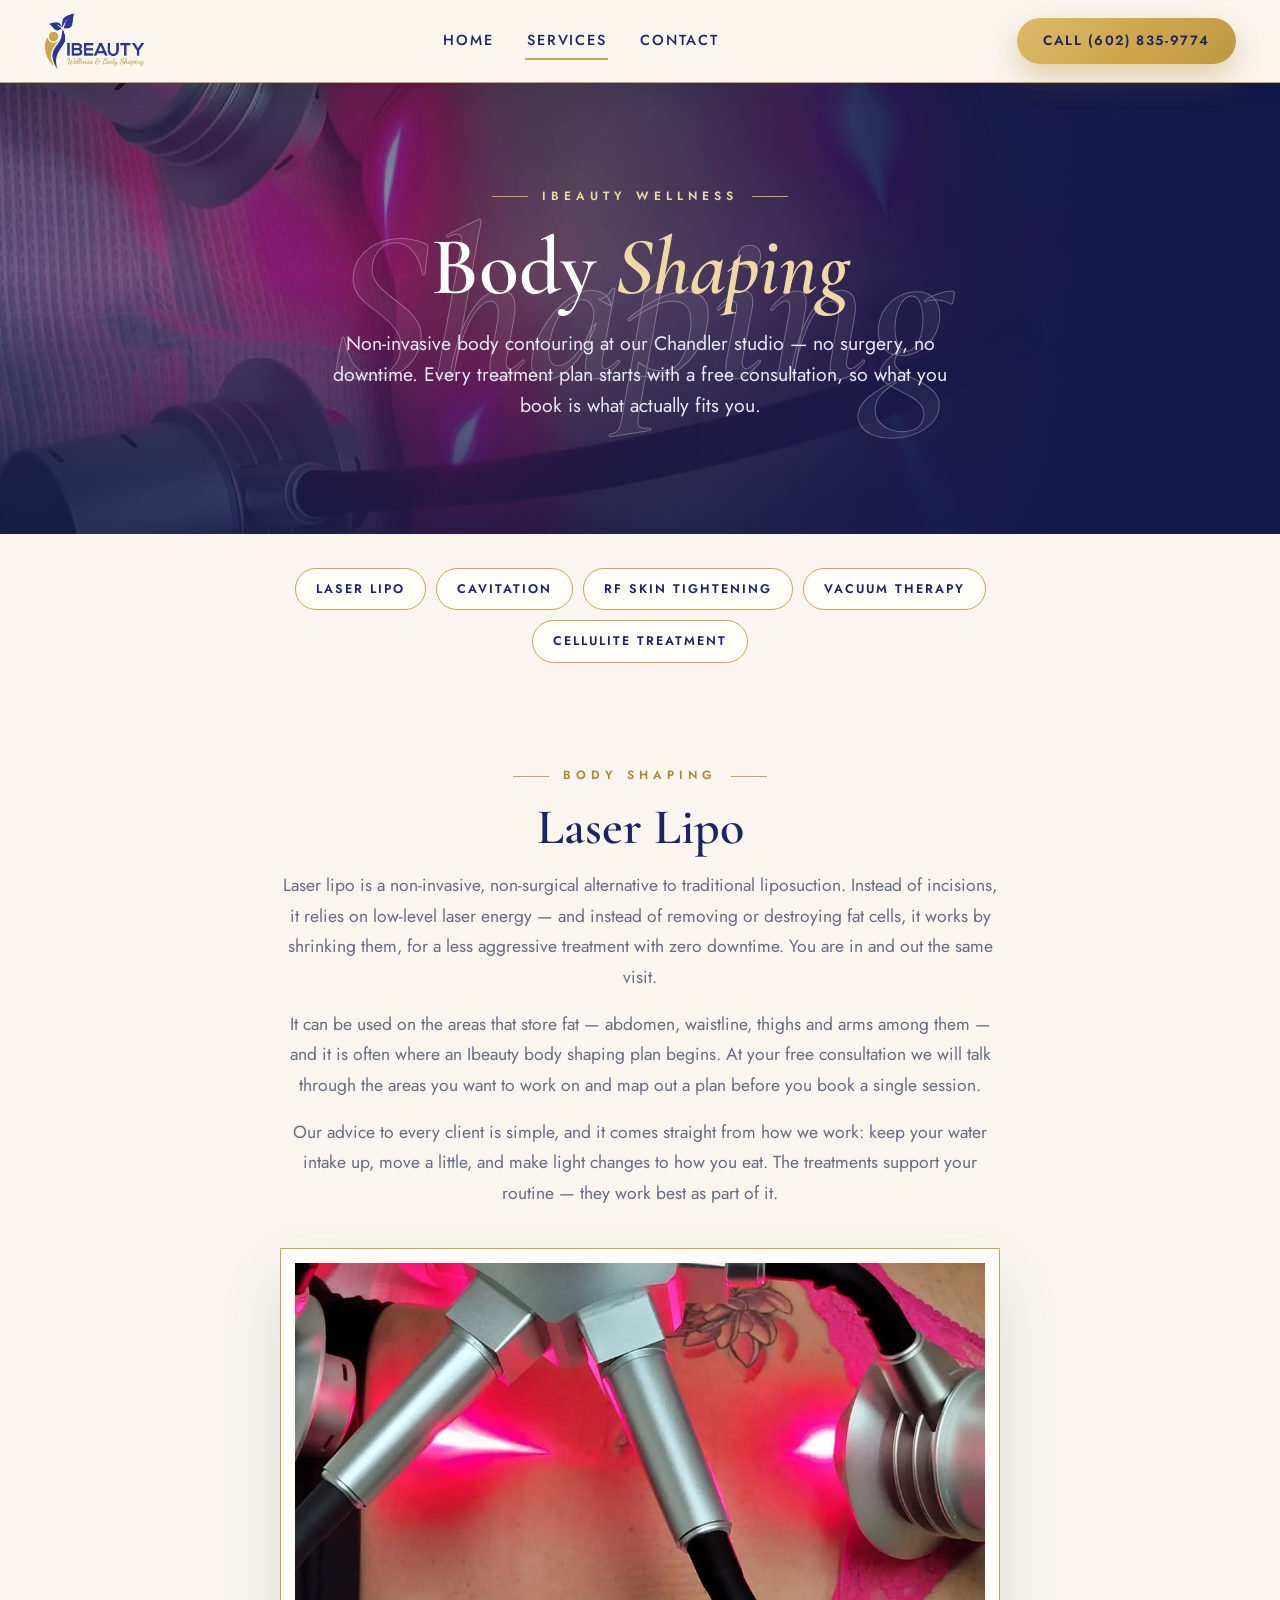
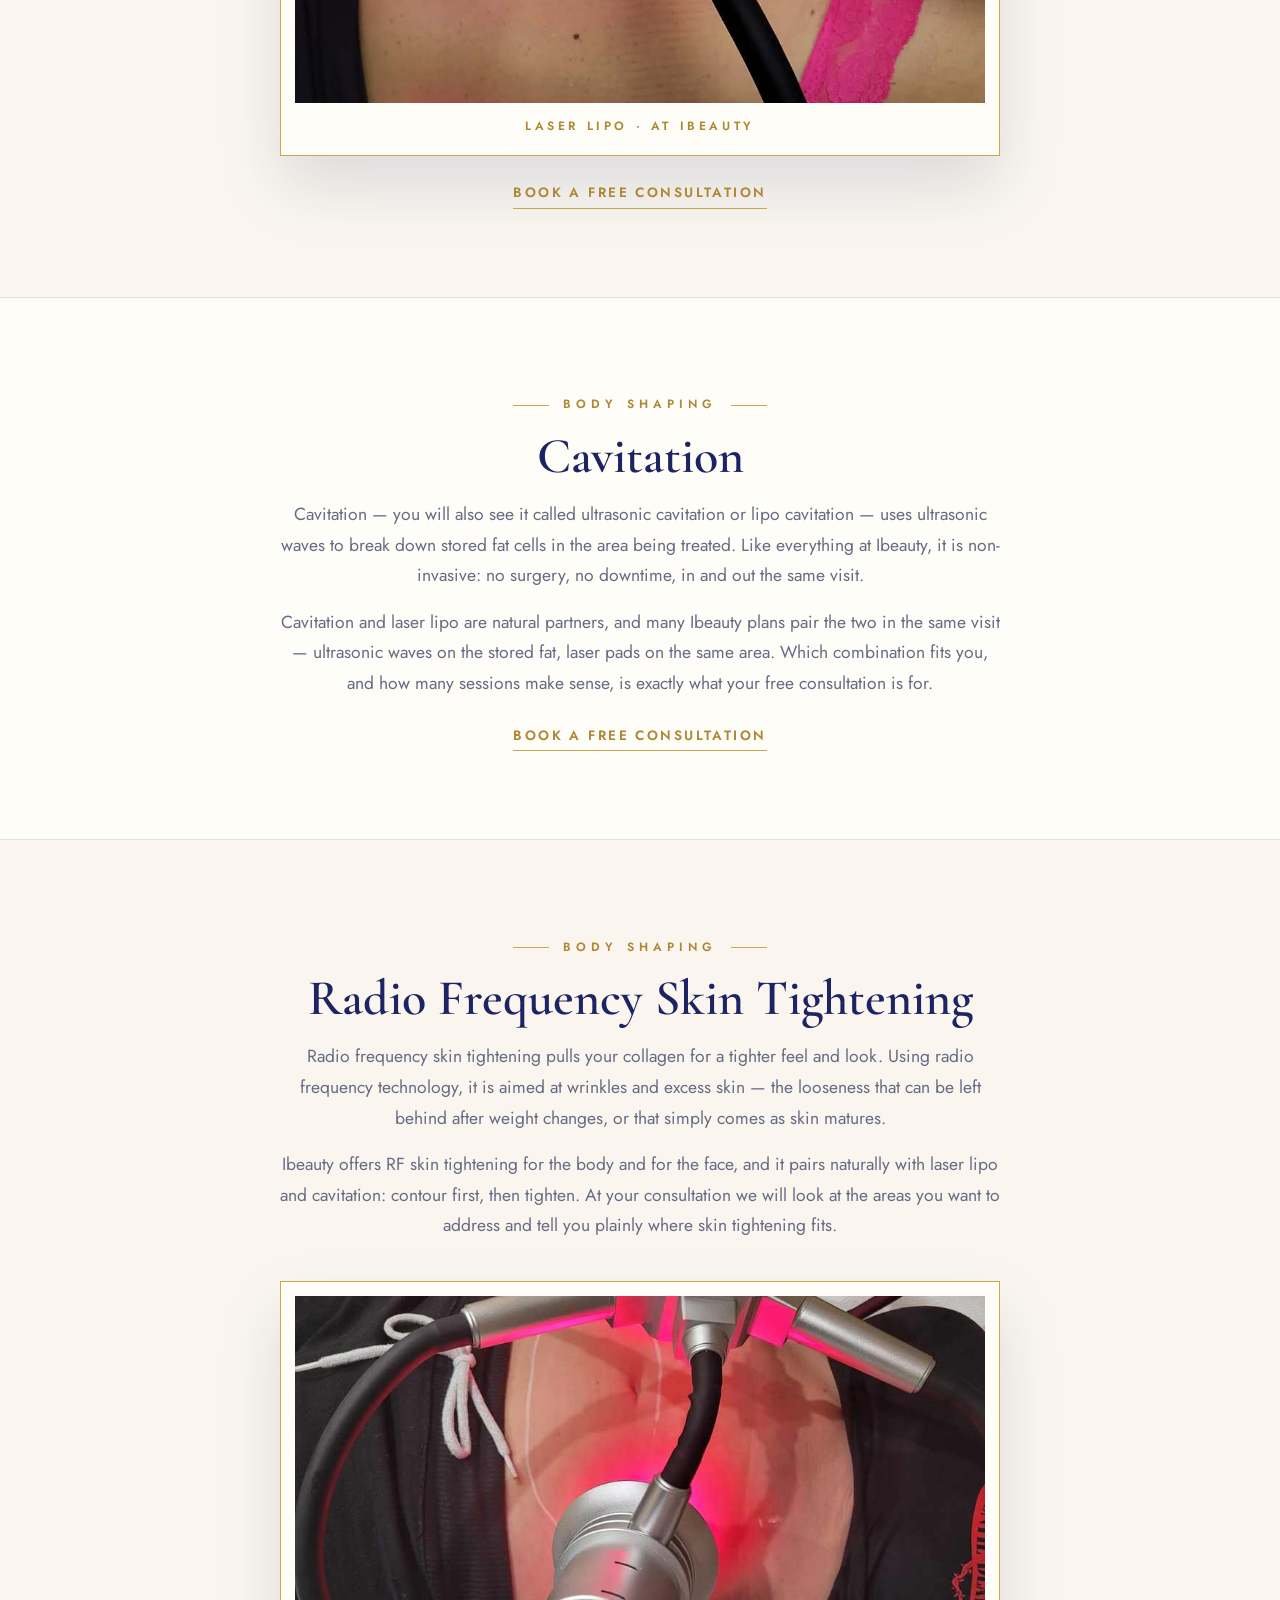
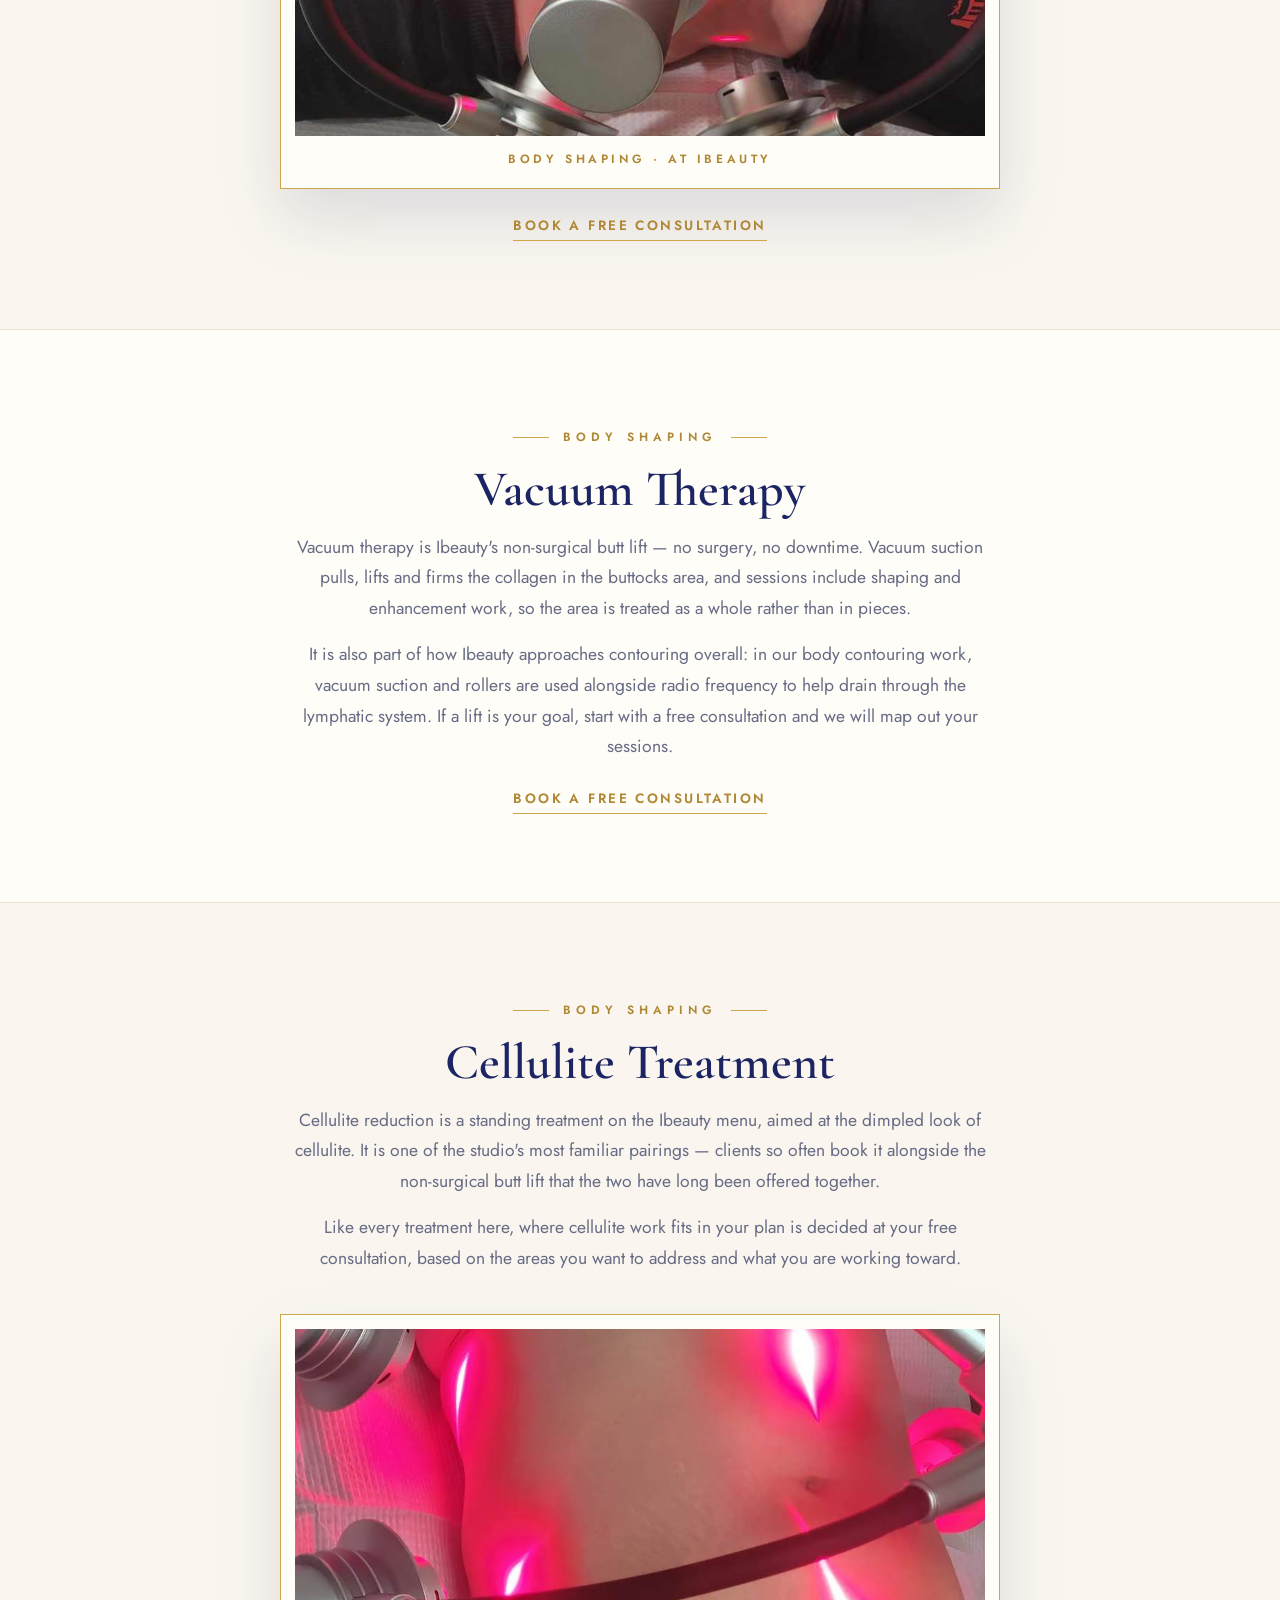
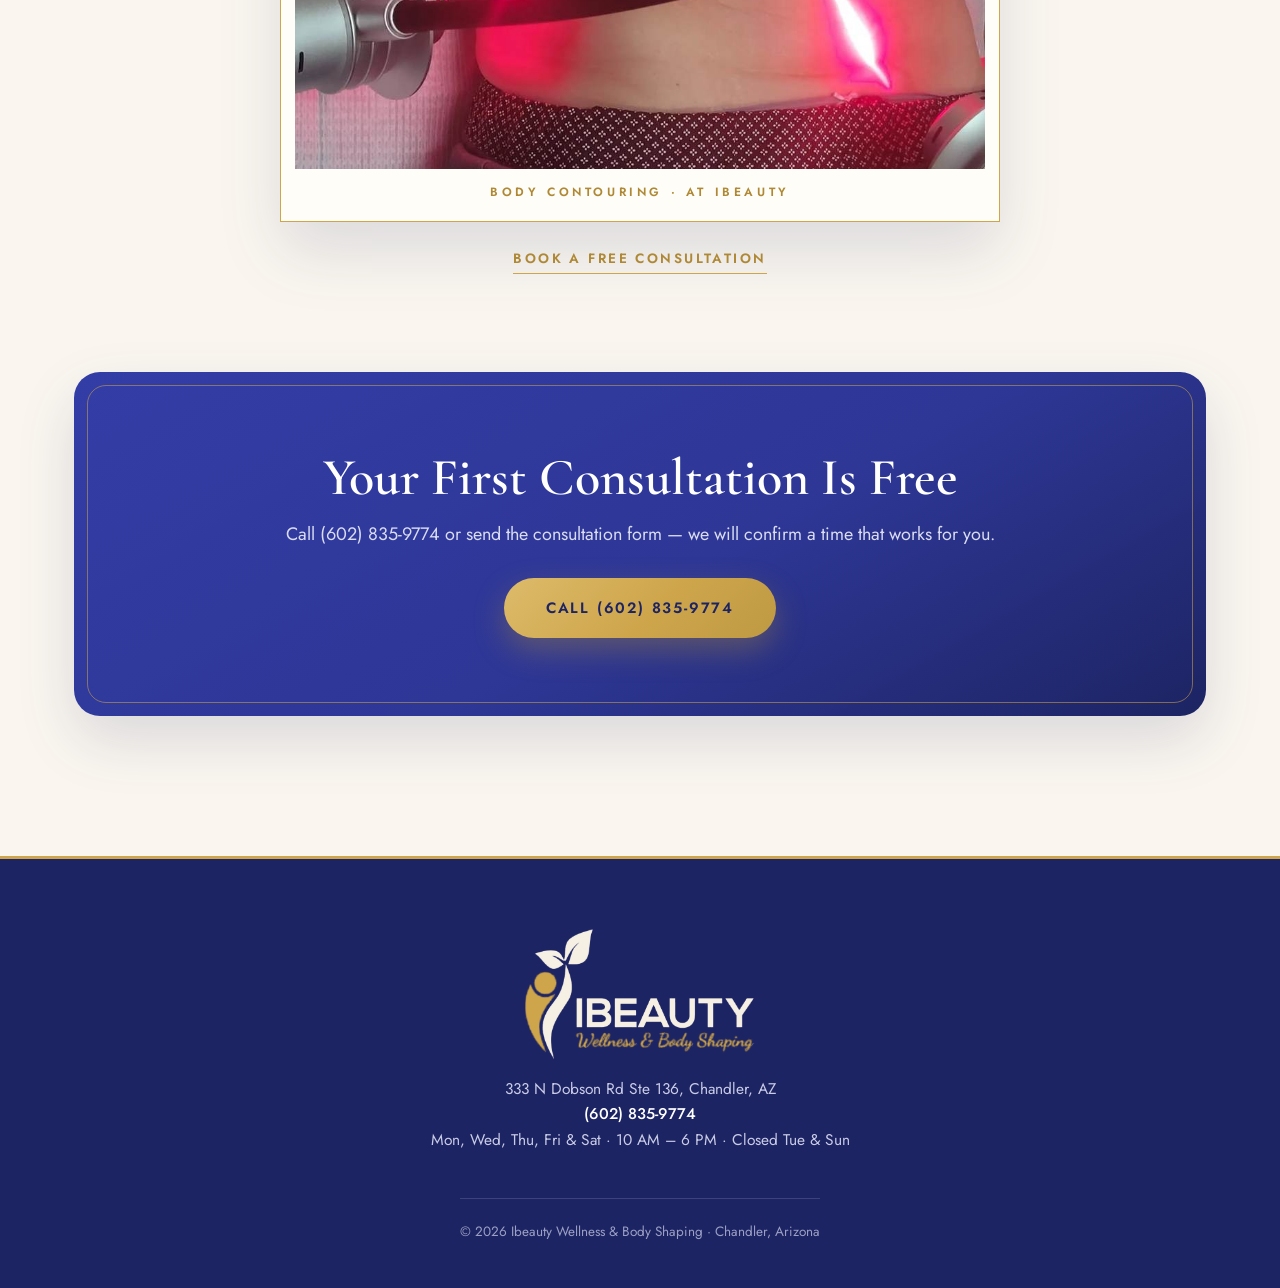
==== body-shaping.html @ e3067be0 "Add files via upload" ====
<!DOCTYPE html>
<html lang="en">
<head>
<meta charset="UTF-8">
<meta name="viewport" content="width=device-width, initial-scale=1.0">
<title>Body Shaping — Ibeauty Wellness &amp; Body Shaping, Chandler AZ</title>
<meta name="description" content="Laser lipo, cavitation, radio frequency skin tightening, vacuum therapy and cellulite treatments at Ibeauty Wellness & Body Shaping in Chandler, AZ. Non-invasive body contouring. Free consultations. Call (602) 835-9774.">
<link rel="preconnect" href="https://fonts.googleapis.com">
<link rel="preconnect" href="https://fonts.gstatic.com" crossorigin>
<link href="https://fonts.googleapis.com/css2?family=Cormorant+Garamond:ital,wght@0,500;0,600;0,700;1,500;1,600&family=Jost:wght@400;500;600&display=swap" rel="stylesheet">
<link rel="stylesheet" href="style.css">
<link rel="icon" href="logo-transparent.png">
</head>
<body>

<header>
  <div class="header-in">
    <a class="brand" href="index.html">
      <img src="logo-transparent.png" alt="Ibeauty Wellness & Body Shaping logo">
    </a>
    <nav>
      <a href="index.html">Home</a>
      <a href="services.html" class="active">Services</a>
      <a href="contact.html">Contact</a>
    </nav>
    <a class="btn header-call" href="tel:+16028359774">Call (602) 835-9774</a>
  </div>
</header>

<div class="page-hero">
  <div class="hero-word" aria-hidden="true">Shaping</div>
  <div class="hero-media"><img src="photo-laser-session.jpg" alt="Laser lipo session in progress at Ibeauty Wellness in Chandler" fetchpriority="high"></div>
  <div class="hero-shade"></div>
  <div class="page-hero-in on-dark">
    <span class="eyebrow">Ibeauty Wellness</span>
    <h1>Body <em>Shaping</em></h1>
    <p>Non-invasive body contouring at our Chandler studio — no surgery, no downtime. Every treatment plan starts with a free consultation, so what you book is what actually fits you.</p>
  </div>
</div>

<nav class="jumpnav">
  <a href="#laser-lipo">Laser Lipo</a>
  <a href="#cavitation">Cavitation</a>
  <a href="#rf-skin-tightening">RF Skin Tightening</a>
  <a href="#vacuum-therapy">Vacuum Therapy</a>
  <a href="#cellulite-treatment">Cellulite Treatment</a>
</nav>

<section class="detail" id="laser-lipo">
  <div class="wrap">
    <span class="eyebrow">Body Shaping</span>
    <h2>Laser Lipo</h2>
    <p>Laser lipo is a non-invasive, non-surgical alternative to traditional liposuction. Instead of incisions, it relies on low-level laser energy — and instead of removing or destroying fat cells, it works by shrinking them, for a less aggressive treatment with zero downtime. You are in and out the same visit.</p>
    <p>It can be used on the areas that store fat — abdomen, waistline, thighs and arms among them — and it is often where an Ibeauty body shaping plan begins. At your free consultation we will talk through the areas you want to work on and map out a plan before you book a single session.</p>
    <p>Our advice to every client is simple, and it comes straight from how we work: keep your water intake up, move a little, and make light changes to how you eat. The treatments support your routine — they work best as part of it.</p>
    <figure class="dfig">
      <img src="treatment-torso.jpg" alt="Laser lipo treatment at Ibeauty Wellness" loading="lazy">
      <figcaption>Laser Lipo · At Ibeauty</figcaption>
    </figure>
    <a class="textlink" href="contact.html#consult">Book a Free Consultation</a>
  </div>
</section>

<section class="detail alt" id="cavitation">
  <div class="wrap">
    <span class="eyebrow">Body Shaping</span>
    <h2>Cavitation</h2>
    <p>Cavitation — you will also see it called ultrasonic cavitation or lipo cavitation — uses ultrasonic waves to break down stored fat cells in the area being treated. Like everything at Ibeauty, it is non-invasive: no surgery, no downtime, in and out the same visit.</p>
    <p>Cavitation and laser lipo are natural partners, and many Ibeauty plans pair the two in the same visit — ultrasonic waves on the stored fat, laser pads on the same area. Which combination fits you, and how many sessions make sense, is exactly what your free consultation is for.</p>
    <a class="textlink" href="contact.html#consult">Book a Free Consultation</a>
  </div>
</section>

<section class="detail" id="rf-skin-tightening">
  <div class="wrap">
    <span class="eyebrow">Body Shaping</span>
    <h2>Radio Frequency Skin Tightening</h2>
    <p>Radio frequency skin tightening pulls your collagen for a tighter feel and look. Using radio frequency technology, it is aimed at wrinkles and excess skin — the looseness that can be left behind after weight changes, or that simply comes as skin matures.</p>
    <p>Ibeauty offers RF skin tightening for the body and for the face, and it pairs naturally with laser lipo and cavitation: contour first, then tighten. At your consultation we will look at the areas you want to address and tell you plainly where skin tightening fits.</p>
    <figure class="dfig">
      <img src="photo-laser-portrait.jpg" alt="Skin treatment at Ibeauty Wellness" loading="lazy">
      <figcaption>Body Shaping · At Ibeauty</figcaption>
    </figure>
    <a class="textlink" href="contact.html#consult">Book a Free Consultation</a>
  </div>
</section>

<section class="detail alt" id="vacuum-therapy">
  <div class="wrap">
    <span class="eyebrow">Body Shaping</span>
    <h2>Vacuum Therapy</h2>
    <p>Vacuum therapy is Ibeauty's non-surgical butt lift — no surgery, no downtime. Vacuum suction pulls, lifts and firms the collagen in the buttocks area, and sessions include shaping and enhancement work, so the area is treated as a whole rather than in pieces.</p>
    <p>It is also part of how Ibeauty approaches contouring overall: in our body contouring work, vacuum suction and rollers are used alongside radio frequency to help drain through the lymphatic system. If a lift is your goal, start with a free consultation and we will map out your sessions.</p>
    <a class="textlink" href="contact.html#consult">Book a Free Consultation</a>
  </div>
</section>

<section class="detail" id="cellulite-treatment">
  <div class="wrap">
    <span class="eyebrow">Body Shaping</span>
    <h2>Cellulite Treatment</h2>
    <p>Cellulite reduction is a standing treatment on the Ibeauty menu, aimed at the dimpled look of cellulite. It is one of the studio's most familiar pairings — clients so often book it alongside the non-surgical butt lift that the two have long been offered together.</p>
    <p>Like every treatment here, where cellulite work fits in your plan is decided at your free consultation, based on the areas you want to address and what you are working toward.</p>
    <figure class="dfig">
      <img src="treatment-midsection.jpg" alt="Body shaping treatment at Ibeauty Wellness" loading="lazy">
      <figcaption>Body Contouring · At Ibeauty</figcaption>
    </figure>
    <a class="textlink" href="contact.html#consult">Book a Free Consultation</a>
  </div>
</section>

<section style="padding-top:10px">
  <div class="wrap">
    <div class="cta-band">
      <h2>Your First Consultation Is Free</h2>
      <p>Call (602) 835-9774 or send the consultation form — we will confirm a time that works for you.</p>
      <a class="btn" href="tel:+16028359774">Call (602) 835-9774</a>
    </div>
  </div>
</section>

<footer>
  <div class="wrap foot-grid">
    <img src="logo-footer.png" alt="Ibeauty Wellness & Body Shaping logo">
    <p>333 N Dobson Rd Ste 136, Chandler, AZ<br>
    <a href="tel:+16028359774">(602) 835-9774</a><br>
    Mon, Wed, Thu, Fri &amp; Sat · 10 AM – 6 PM · Closed Tue &amp; Sun</p>
    <div class="fine">© 2026 Ibeauty Wellness &amp; Body Shaping · Chandler, Arizona</div>
  </div>
</footer>

<div class="mobile-bar">
  <a href="tel:+16028359774">Call Now</a>
  <a class="gold" href="contact.html#consult">Free Consultation</a>
</div>

<script src="https://widgets.leadconnectorhq.com/loader.js" data-resources-url="https://widgets.leadconnectorhq.com/chat-widget/loader.js" data-widget-id="6af9cb94a68c8c5d0377629b"></script>
</body>
</html>
---- style.css ----
:root{
  --ivory:#FAF6EF;
  --paper:#FFFDF8;
  --royal:#2E3796;
  --royal-deep:#1D2463;
  --royal-abyss:#131849;
  --gold:#CEA54B;
  --gold-deep:#AE8834;
  --gold-pale:#EED9A4;
  --ink:#2B2E45;
  --muted:#676B84;
  --line:#E7DFCF;
  --radius:18px;
  --shadow:0 24px 60px rgba(29,36,99,.14);
}
*{margin:0;padding:0;box-sizing:border-box}
html{scroll-behavior:smooth}
body{
  font-family:'Jost',system-ui,sans-serif;
  background:var(--ivory);
  color:var(--ink);
  line-height:1.65;
  font-size:17px;
  text-align:center;
}
img{display:block;max-width:100%}
a{text-decoration:none;color:inherit}
h1,h2,h3{font-family:'Cormorant Garamond',serif;color:var(--royal-deep);font-weight:600;line-height:1.08}
.wrap{max-width:1180px;margin:0 auto;padding:0 24px}

/* Eyebrow with flanking hairline gold rules */
.eyebrow{
  display:inline-flex;align-items:center;gap:14px;
  letter-spacing:.34em;text-transform:uppercase;font-size:12px;font-weight:600;color:var(--gold-deep);
}
.eyebrow::before,.eyebrow::after{
  content:"";width:36px;height:1px;background:var(--gold);flex:none;
}
.on-dark .eyebrow{color:var(--gold-pale)}

.btn{
  display:inline-block;background:linear-gradient(135deg,#DDBB6A,var(--gold) 55%,#BE9A44);color:var(--royal-deep);
  font-weight:600;letter-spacing:.12em;padding:18px 42px;border-radius:999px;
  font-size:15px;text-transform:uppercase;transition:transform .15s ease, background .15s ease;
  box-shadow:0 12px 30px rgba(174,136,52,.38);
}
.btn:hover{background:#D9B968;transform:translateY(-1px)}
.btn-outline{
  display:inline-block;border:1.5px solid var(--royal);color:var(--royal);
  font-weight:600;letter-spacing:.06em;padding:14px 32px;border-radius:999px;
  font-size:15px;text-transform:uppercase;background:transparent;
}
.btn-outline:hover{background:rgba(46,55,150,.06)}
.btn-ghost{
  display:inline-block;border:1.5px solid rgba(255,255,255,.85);color:#fff;
  font-weight:600;letter-spacing:.12em;padding:17px 38px;border-radius:999px;
  font-size:15px;text-transform:uppercase;background:rgba(19,24,73,.25);
  transition:background .15s ease, transform .15s ease;
}
.btn-ghost:hover{background:rgba(255,255,255,.14);transform:translateY(-1px)}

/* Header */
header{
  position:sticky;top:0;z-index:50;background:rgba(250,246,239,.94);
  backdrop-filter:blur(10px);border-bottom:1px solid var(--gold);
  box-shadow:0 4px 24px rgba(29,36,99,.05);
}
.header-in{display:flex;align-items:center;justify-content:space-between;gap:16px;padding:12px 24px;max-width:1240px;margin:0 auto}
.brand{display:flex;align-items:center;gap:12px;text-align:left}
.brand img{height:58px;width:auto}
.brand-name{font-family:'Cormorant Garamond',serif;font-size:25px;font-weight:700;color:var(--royal-deep);line-height:1}
.brand-sub{font-size:10.5px;letter-spacing:.28em;text-transform:uppercase;color:var(--gold-deep);font-weight:600}
nav{display:flex;gap:30px;font-size:14.5px;letter-spacing:.12em;text-transform:uppercase;font-weight:500;color:var(--royal-deep)}
nav a{padding:6px 2px;border-bottom:2px solid transparent}
nav a.active,nav a:hover{border-bottom-color:var(--gold)}
.header-call{padding:12px 26px;font-size:13.5px}

/* ============ HERO — full-bleed photographic (Red Agave pattern) ============ */
.hero{position:relative;background:var(--royal-deep);color:#fff;overflow:visible}
.hero-media{position:absolute;inset:0;overflow:hidden}
.hero-media img{width:100%;height:100%;object-fit:cover;object-position:center 20%}
.hero .hero-media img{animation:heroZoom 38s ease-in-out infinite alternate}
@keyframes heroZoom{from{transform:scale(1)}to{transform:scale(1.07)}}
@media (prefers-reduced-motion: reduce){.hero .hero-media img{animation:none}}
.hero-shade{position:absolute;inset:0;background:linear-gradient(90deg,rgba(19,24,73,0) 45%,rgba(19,24,73,.78) 68%,rgba(19,24,73,.98) 85%,rgba(19,24,73,1) 100%),linear-gradient(180deg,rgba(19,24,73,.60) 0%,rgba(29,36,99,.52) 42%,rgba(19,24,73,.88) 100%)}
.hero-in{
  position:relative;z-index:2;width:100%;max-width:920px;margin:0 auto;min-height:88vh;
  padding:110px 24px 0;display:flex;flex-direction:column;align-items:center;justify-content:flex-end;gap:24px;
}
.hero h1{color:#fff;font-size:clamp(46px,8.2vw,112px);line-height:1.02;letter-spacing:.005em}
.hero h1 em{font-style:italic;color:var(--gold-pale)}
.hero-sub{font-size:20px;color:#E7E9F6;max-width:580px;line-height:1.6}
.pill{
  display:inline-flex;align-items:center;gap:9px;background:rgba(19,24,73,.55);
  border:1px solid rgba(206,165,75,.55);border-radius:999px;padding:10px 22px;font-size:14.5px;color:#fff;
  box-shadow:0 6px 18px rgba(10,12,40,.25);font-weight:500;backdrop-filter:blur(6px);
}
.pill .stars{color:var(--gold);letter-spacing:2px;font-size:13px}
/* CTA row straddles the hero's lower edge — front plane */
.hero-cta{display:flex;gap:16px;flex-wrap:wrap;justify-content:center;transform:translateY(50%);margin-top:2px}

/* Trust strip */
.trust{position:relative;z-index:1;background:var(--royal-deep);color:#F4EFE3;padding:38px 0 24px;font-size:16px;letter-spacing:.05em;border-bottom:2px solid var(--gold)}
.trust .wrap{display:flex;justify-content:center;gap:14px;flex-wrap:wrap;align-items:center}
.trust b{color:var(--gold);font-weight:600}
.trust .dot{color:var(--gold)}

/* Sections */
section{padding:120px 0}
.section-head{max-width:700px;margin:0 auto 58px;display:flex;flex-direction:column;gap:16px;align-items:center}
.section-head h2{font-size:clamp(40px,4.6vw,60px)}
.section-head h2::after{
  content:"";display:block;width:72px;height:2px;background:var(--gold);margin:18px auto 0;
}
.section-head p{color:var(--muted);font-size:18px}

/* Form */
.form-section{padding:84px 0 96px;background:linear-gradient(180deg,#F3ECDD,var(--ivory))}
.form-card{
  max-width:700px;margin:0 auto;background:var(--paper);border-radius:24px;
  box-shadow:var(--shadow);padding:52px 48px 36px;border-top:5px solid var(--gold);
}
.form-card h2{font-size:42px;margin:12px 0 10px}
.form-card p{color:var(--muted);margin-bottom:18px}
.form-card iframe{width:100%;border:none;min-height:560px}

/* Services — large photographic cards */
.cards{display:grid;grid-template-columns:repeat(3,1fr);gap:30px}
.card{background:var(--paper);border-radius:var(--radius);overflow:hidden;box-shadow:0 18px 46px rgba(29,36,99,.09);border:1px solid var(--line);text-align:center;transition:transform .3s ease, box-shadow .3s ease}
.card:hover{transform:translateY(-5px);box-shadow:0 30px 60px rgba(29,36,99,.15)}
.card img{width:100%;height:460px;object-fit:cover;transition:transform .7s ease}
.card:hover img{transform:scale(1.05)}
.card-body{padding:38px 30px 44px;display:flex;flex-direction:column;gap:12px;align-items:center}
.card-body::before{content:"";width:44px;height:2px;background:var(--gold)}
.card h3{font-size:33px}
.card p{color:var(--muted);font-size:16.5px}
.card .from-link{color:var(--gold-deep);font-weight:600;letter-spacing:.1em;text-transform:uppercase;font-size:13px}

/* Gallery — full-width photographic band */
.gallery-section{padding-bottom:0}
.gallery-band{
  display:grid;grid-template-columns:repeat(4,1fr);grid-auto-rows:280px;gap:6px;grid-auto-flow:dense;
  border-top:3px solid var(--gold);border-bottom:3px solid var(--gold);
}
.gallery-band figure{overflow:hidden;position:relative}
.gallery-band img{width:100%;height:100%;object-fit:cover;transition:transform .8s ease}
.gallery-band figure:hover img{transform:scale(1.05)}
.g-wide{grid-column:span 2}
.g-tall{grid-row:span 2}

/* Steps */
.steps{display:grid;grid-template-columns:repeat(3,1fr);gap:28px;max-width:980px;margin:0 auto}
.step{padding:30px 18px 10px;border-top:1px solid var(--line);position:relative}
.step::before{content:"";position:absolute;top:-1px;left:50%;transform:translateX(-50%);width:46px;height:2px;background:var(--gold)}
.step .num{
  font-family:'Cormorant Garamond',serif;font-size:60px;color:var(--gold);line-height:1;display:block;margin-bottom:12px;
}
.step h3{font-size:26px;margin-bottom:8px}
.step p{color:var(--muted);font-size:16px}

/* FAQ */
.faq{max-width:760px;margin:0 auto;text-align:center}
.faq details{border-bottom:1px solid var(--line);padding:22px 6px;text-align:center}
.faq summary{
  font-family:'Cormorant Garamond',serif;font-size:24px;font-weight:600;color:var(--royal-deep);
  cursor:pointer;list-style:none;
}
.faq summary::-webkit-details-marker{display:none}
.faq details p{color:var(--muted);margin-top:10px;font-size:16.5px}

/* CTA band */
.cta-band{position:relative;background:linear-gradient(150deg,#333DA6,var(--royal) 55%,var(--royal-deep));color:#fff;border-radius:26px;padding:78px 30px;max-width:1180px;margin:0 auto;box-shadow:var(--shadow)}
.cta-band::after{content:"";position:absolute;inset:13px;border:1px solid rgba(206,165,75,.55);border-radius:19px;pointer-events:none}
.cta-band h2{color:#fff;font-size:clamp(36px,4.4vw,52px);margin-bottom:14px}
.cta-band p{color:#D9DCF2;margin-bottom:28px;font-size:18px}

/* Service blocks (services page) */
.block{display:grid;grid-template-columns:1fr 1fr;gap:56px;align-items:center;padding:84px 0;border-top:1px solid var(--line)}
.block:first-child{border-top:none;padding-top:6px}
.block:last-child{padding-bottom:0}
.block img{width:100%;height:540px;object-fit:cover;border-radius:22px;box-shadow:var(--shadow)}
.block-copy{display:flex;flex-direction:column;gap:16px;align-items:center;padding:0 12px}
.block-copy h3{font-size:44px}
.block-copy p{color:var(--muted);font-size:17.5px}
.block.rev .block-photo{order:2}

/* Info cards (contact page) */
.info-cards{display:grid;grid-template-columns:repeat(3,1fr);gap:26px;margin-bottom:56px}
.info-card{background:var(--paper);border-radius:var(--radius);padding:40px 28px;box-shadow:0 14px 40px rgba(29,36,99,.09);border-top:3px solid var(--gold)}
.info-card h3{font-size:27px;margin-bottom:12px}
.info-card p{color:var(--muted);font-size:16.5px}
.info-card a{color:var(--royal);font-weight:600}
.hours-table{margin:0 auto;border-collapse:collapse;font-size:16.5px;color:var(--muted)}
.hours-table td{padding:3px 12px;text-align:left}
.hours-table td:first-child{color:var(--royal-deep);font-weight:500}
.map-frame{border-radius:22px;overflow:hidden;box-shadow:var(--shadow);margin-bottom:70px}
.map-frame iframe{width:100%;height:380px;border:0;display:block}

/* Page hero (inner pages) — full-bleed photographic */
.page-hero{position:relative;background:var(--royal-deep);color:#fff;overflow:hidden}
.page-hero .hero-media img{object-position:center 32%}
.page-hero-in{
  position:relative;z-index:2;max-width:840px;margin:0 auto;
  padding:104px 24px 112px;display:flex;flex-direction:column;align-items:center;gap:18px;
}
.page-hero h1{color:#fff;font-size:clamp(46px,6.4vw,84px);line-height:1.04}
.page-hero h1 em{font-style:italic;color:var(--gold-pale)}
.page-hero p{color:#E7E9F6;font-size:19.5px;max-width:640px;line-height:1.6}

/* Footer */
footer{background:var(--royal-deep);color:#C9CCE6;padding:70px 0 44px;margin-top:0;border-top:3px solid var(--gold)}
footer .foot-grid{display:flex;flex-direction:column;align-items:center;gap:16px}
footer img{width:230px;height:auto}
footer .foot-name{font-family:'Cormorant Garamond',serif;font-size:32px;color:#fff;font-weight:700;line-height:1.1}
footer .foot-sub{letter-spacing:.3em;text-transform:uppercase;font-size:11px;color:var(--gold);font-weight:600}
footer p{font-size:15.5px}
footer a{color:#fff;font-weight:500}
footer .fine{border-top:1px solid rgba(255,255,255,.14);margin-top:30px;padding-top:22px;font-size:13.5px;color:#9BA0C4;max-width:1180px;margin-left:auto;margin-right:auto}

/* Mobile sticky bar */
.mobile-bar{display:none}
@media (max-width:900px){
  nav{display:none}
  .hero-in{min-height:94vh;padding:84px 20px 0;gap:20px}
  .hero-sub{font-size:18px}
  .hero-cta{gap:12px}
  .trust{padding-top:88px}
  .btn-ghost{padding:16px 30px}
  .cards,.steps,.info-cards{grid-template-columns:1fr}
  .card img{height:380px}
  .gallery-band{grid-template-columns:repeat(2,1fr);grid-auto-rows:190px}
  .block{grid-template-columns:1fr;gap:28px;padding:56px 0}
  .block.rev .block-photo{order:0}
  .block img{height:340px}
  .page-hero-in{padding:80px 20px 88px}
  section{padding:64px 0}
  .gallery-section{padding-bottom:0}
  .form-card{padding:38px 20px 22px}
  .form-card h2{font-size:34px}
  body{padding-bottom:64px}
  .mobile-bar{
    display:flex;position:fixed;left:0;right:96px;bottom:0;z-index:60;
    background:var(--royal-deep);box-shadow:0 -6px 24px rgba(29,36,99,.25);
  }
  .mobile-bar a{
    flex:1;text-align:center;padding:16px 4px;color:#fff;font-weight:600;
    letter-spacing:.06em;text-transform:uppercase;font-size:13px;white-space:nowrap;
  }
  .mobile-bar a.gold{background:var(--gold);color:var(--royal-deep)}
  .header-call{display:none}
}

/* ===== Premium pass 2026-11-16: mobile hero photo must read through the shade ===== */
@media (max-width:760px){
  .hero-shade{background:linear-gradient(180deg,rgba(19,24,73,.42) 0%,rgba(29,36,99,.55) 45%,rgba(19,24,73,.85) 100%)}
  .hero .hero-media img{object-position:32% 30%}
  .page-hero .hero-shade{background:linear-gradient(180deg,rgba(19,24,73,.42) 0%,rgba(29,36,99,.55) 45%,rgba(19,24,73,.85) 100%)}
}

/* ===== LUXURY PASS 2026-11-16 — editorial, Three-Planes, ivory & air ===== */
section{padding:140px 0}
.section-head{margin-bottom:64px}
.section-head p{font-size:18.5px;line-height:1.7}
.eyebrow{letter-spacing:.42em}

/* Home hero: giant outlined word behind, matted photo in front */
.home .hero{background:var(--ivory);color:var(--ink);overflow:hidden}
.hero-word{
  position:absolute;top:6px;left:50%;transform:translateX(-50%);z-index:0;
  font-family:'Cormorant Garamond',serif;font-style:italic;font-weight:600;
  font-size:clamp(120px,21vw,290px);line-height:1;white-space:nowrap;pointer-events:none;
  color:rgba(174,136,52,.07);
  -webkit-text-stroke:1px rgba(174,136,52,.38);
}
.hero-grid{
  position:relative;z-index:1;max-width:1240px;margin:0 auto;
  padding:96px 24px 104px;display:grid;grid-template-columns:1.02fr .98fr;gap:64px;align-items:center;
}
.hero-copy{display:flex;flex-direction:column;align-items:center;gap:26px}
.home .hero h1{color:var(--royal-deep);font-size:clamp(52px,6.4vw,96px);line-height:1.03}
.home .hero h1 em{color:var(--gold-deep)}
.home .hero-sub{color:#4A4E6B;font-size:20.5px;max-width:520px}
.home .pill{
  background:var(--paper);border:1px solid var(--gold);color:var(--royal-deep);
  box-shadow:0 10px 26px rgba(29,36,99,.08);backdrop-filter:none;
}
.home .hero-cta{transform:none;margin-top:4px}
.btn-line{
  display:inline-block;border:1.5px solid var(--royal-deep);color:var(--royal-deep);
  font-weight:600;letter-spacing:.12em;padding:17px 38px;border-radius:999px;
  font-size:15px;text-transform:uppercase;background:transparent;transition:background .15s ease,transform .15s ease;
}
.btn-line:hover{background:rgba(29,36,99,.05);transform:translateY(-1px)}
.hero-photo{
  position:relative;background:var(--paper);border:1px solid var(--gold);
  padding:16px 16px 0;box-shadow:0 34px 70px rgba(29,36,99,.16);
}
.hero-photo::after{
  content:"";position:absolute;inset:0;transform:translate(18px,18px);
  border:1px solid rgba(206,165,75,.55);z-index:-1;
}
.hero-photo img{width:100%;height:620px;object-fit:cover;object-position:center 26%}
.hero-photo figcaption{
  font-size:12px;letter-spacing:.3em;text-transform:uppercase;color:var(--gold-deep);
  font-weight:600;padding:15px 6px 17px;
}

/* Trust strip goes ivory with hairlines */
.trust{background:var(--ivory);color:var(--ink);border-top:1px solid var(--line);border-bottom:1px solid var(--line);padding:30px 0}
.trust b{color:var(--gold-deep)}

/* Service card numbers */
.card-num{font-family:'Cormorant Garamond',serif;font-style:italic;font-size:20px;color:var(--gold-deep);letter-spacing:.08em}
.card img{height:520px}
.card-body{padding:44px 34px 50px}

/* Calm band — full-bleed photo, one line */
.calm-band{position:relative;overflow:hidden;min-height:560px;display:flex;align-items:center;justify-content:center}
.calm-band>img{position:absolute;inset:0;width:100%;height:100%;object-fit:cover;object-position:center 32%}
.calm-shade{position:absolute;inset:0;background:linear-gradient(180deg,rgba(19,24,73,.52),rgba(19,24,73,.68))}
.calm-in{position:relative;z-index:1;display:flex;flex-direction:column;align-items:center;gap:26px;padding:90px 24px}
.calm-in .eyebrow{color:var(--gold-pale)}
.calm-quote{font-family:'Cormorant Garamond',serif;font-weight:500;font-size:clamp(36px,5.2vw,62px);line-height:1.15;color:#fff;max-width:16ch}
.calm-quote em{font-style:italic;color:var(--gold-pale)}

/* Inner page heroes: outlined word behind the shade */
.page-hero .hero-word{
  top:50%;transform:translate(-50%,-50%);z-index:1;
  font-size:clamp(110px,17vw,230px);color:rgba(255,255,255,.05);
  -webkit-text-stroke:1px rgba(255,255,255,.30);
}

/* Services page photos get the matted keyline frame */
.block-photo{background:var(--paper);border:1px solid var(--gold);padding:14px 14px 14px;box-shadow:0 30px 60px rgba(29,36,99,.13)}
.block img{border-radius:0;box-shadow:none;height:512px}

@media (max-width:900px){
  section{padding:84px 0}
  .hero-grid{grid-template-columns:1fr;gap:44px;padding:64px 20px 72px}
  .hero-photo img{height:430px}
  .hero-word{font-size:clamp(96px,26vw,150px);top:2px}
  .card img{height:400px}
  .calm-band{min-height:460px}
  .block img{height:320px}
}

/* ===== Service detail pages 2026-11-16 — jump nav, in-depth sections, text links ===== */
/* Whole-card links on the home page */
a.card{display:block}
a.card .from-link{border-bottom:1px solid transparent;transition:border-color .2s ease}
a.card:hover .from-link{border-bottom-color:var(--gold)}

/* Jump-nav pill row under inner page heroes */
.jumpnav{
  display:flex;flex-wrap:wrap;gap:10px;justify-content:center;align-items:center;
  max-width:940px;margin:0 auto;padding:34px 24px 6px;
}
.jumpnav a{
  font-size:12.5px;font-weight:600;letter-spacing:.16em;text-transform:uppercase;
  color:var(--royal-deep);border:1px solid var(--gold);border-radius:999px;
  padding:10px 20px;background:var(--paper);transition:background .2s ease,color .2s ease,border-color .2s ease;
}
.jumpnav a:hover{background:var(--royal);border-color:var(--royal);color:#fff}

/* In-depth treatment sections */
.detail{padding:88px 0;scroll-margin-top:84px}
.detail.alt{background:var(--paper);border-top:1px solid var(--line);border-bottom:1px solid var(--line)}
.detail .wrap{max-width:820px}
.detail h2{font-size:clamp(36px,4.2vw,50px);margin:14px 0 6px}
.detail p{color:var(--muted);font-size:17.5px;line-height:1.75;max-width:720px;margin:16px auto 0}
.detail .dfig{
  max-width:720px;margin:40px auto 0;background:var(--paper);border:1px solid var(--gold);
  padding:14px;box-shadow:0 30px 60px rgba(29,36,99,.13);
}
.detail.alt .dfig{background:var(--ivory)}
.detail .dfig img{width:100%;height:440px;object-fit:cover}
.detail .dfig figcaption{
  font-size:12px;letter-spacing:.3em;text-transform:uppercase;color:var(--gold-deep);
  font-weight:600;padding:14px 6px 4px;
}
.textlink{
  display:inline-block;margin-top:26px;font-size:13.5px;font-weight:600;
  letter-spacing:.18em;text-transform:uppercase;color:var(--gold-deep);
  border-bottom:1.5px solid var(--gold);padding-bottom:3px;transition:color .2s ease,border-color .2s ease;
}
.textlink:hover{color:var(--royal);border-bottom-color:var(--royal)}

/* Treatment name lists on the services page */
.names{list-style:none;display:flex;flex-wrap:wrap;gap:8px 0;justify-content:center;max-width:560px}
.names li{display:inline-flex;align-items:center}
.names li:not(:last-child)::after{content:"•";color:var(--gold);margin:0 12px;font-size:13px}
.names a{
  font-size:14px;font-weight:600;letter-spacing:.14em;text-transform:uppercase;color:var(--royal);
  border-bottom:1px solid transparent;transition:color .2s ease,border-color .2s ease;
}
.names a:hover{color:var(--gold-deep);border-bottom-color:var(--gold)}
.block-photo a{display:block}

@media (max-width:900px){
  .detail{padding:58px 0}
  .detail .dfig img{height:300px}
  .jumpnav{padding-top:26px}
}
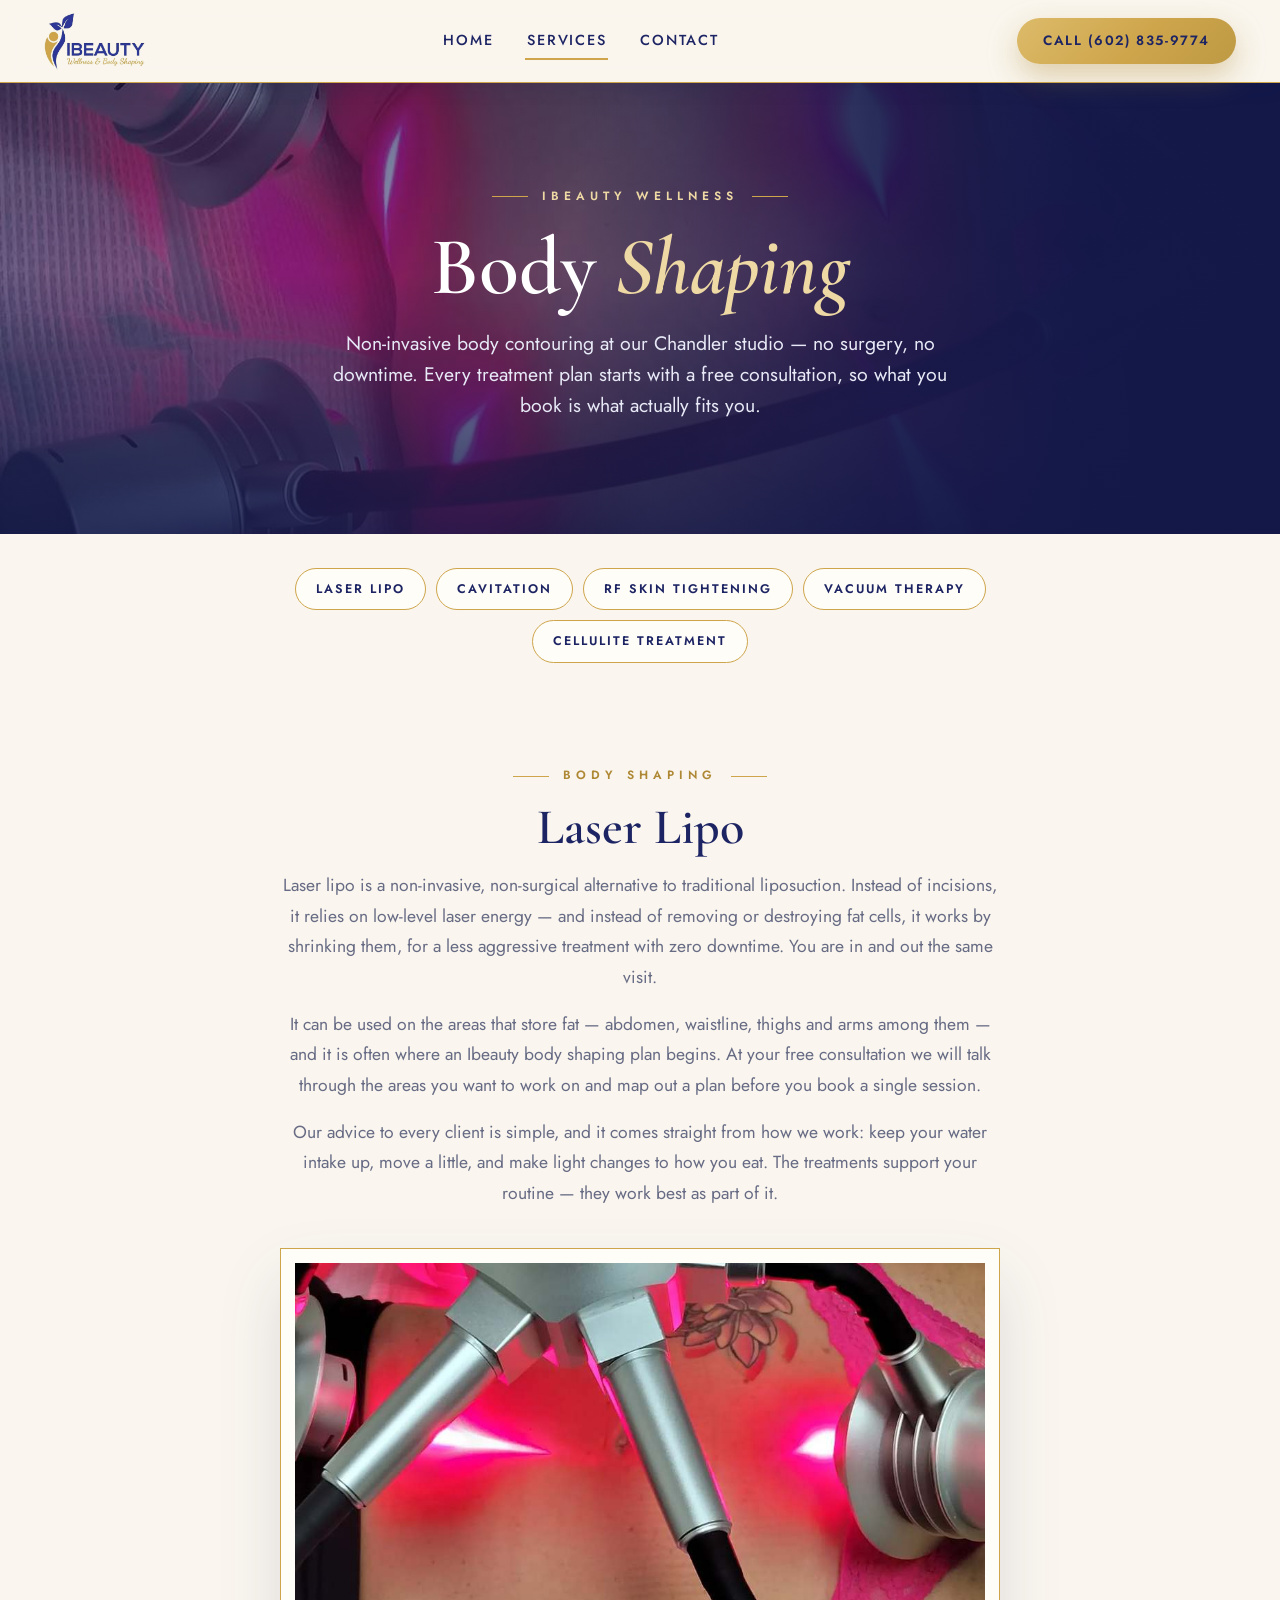
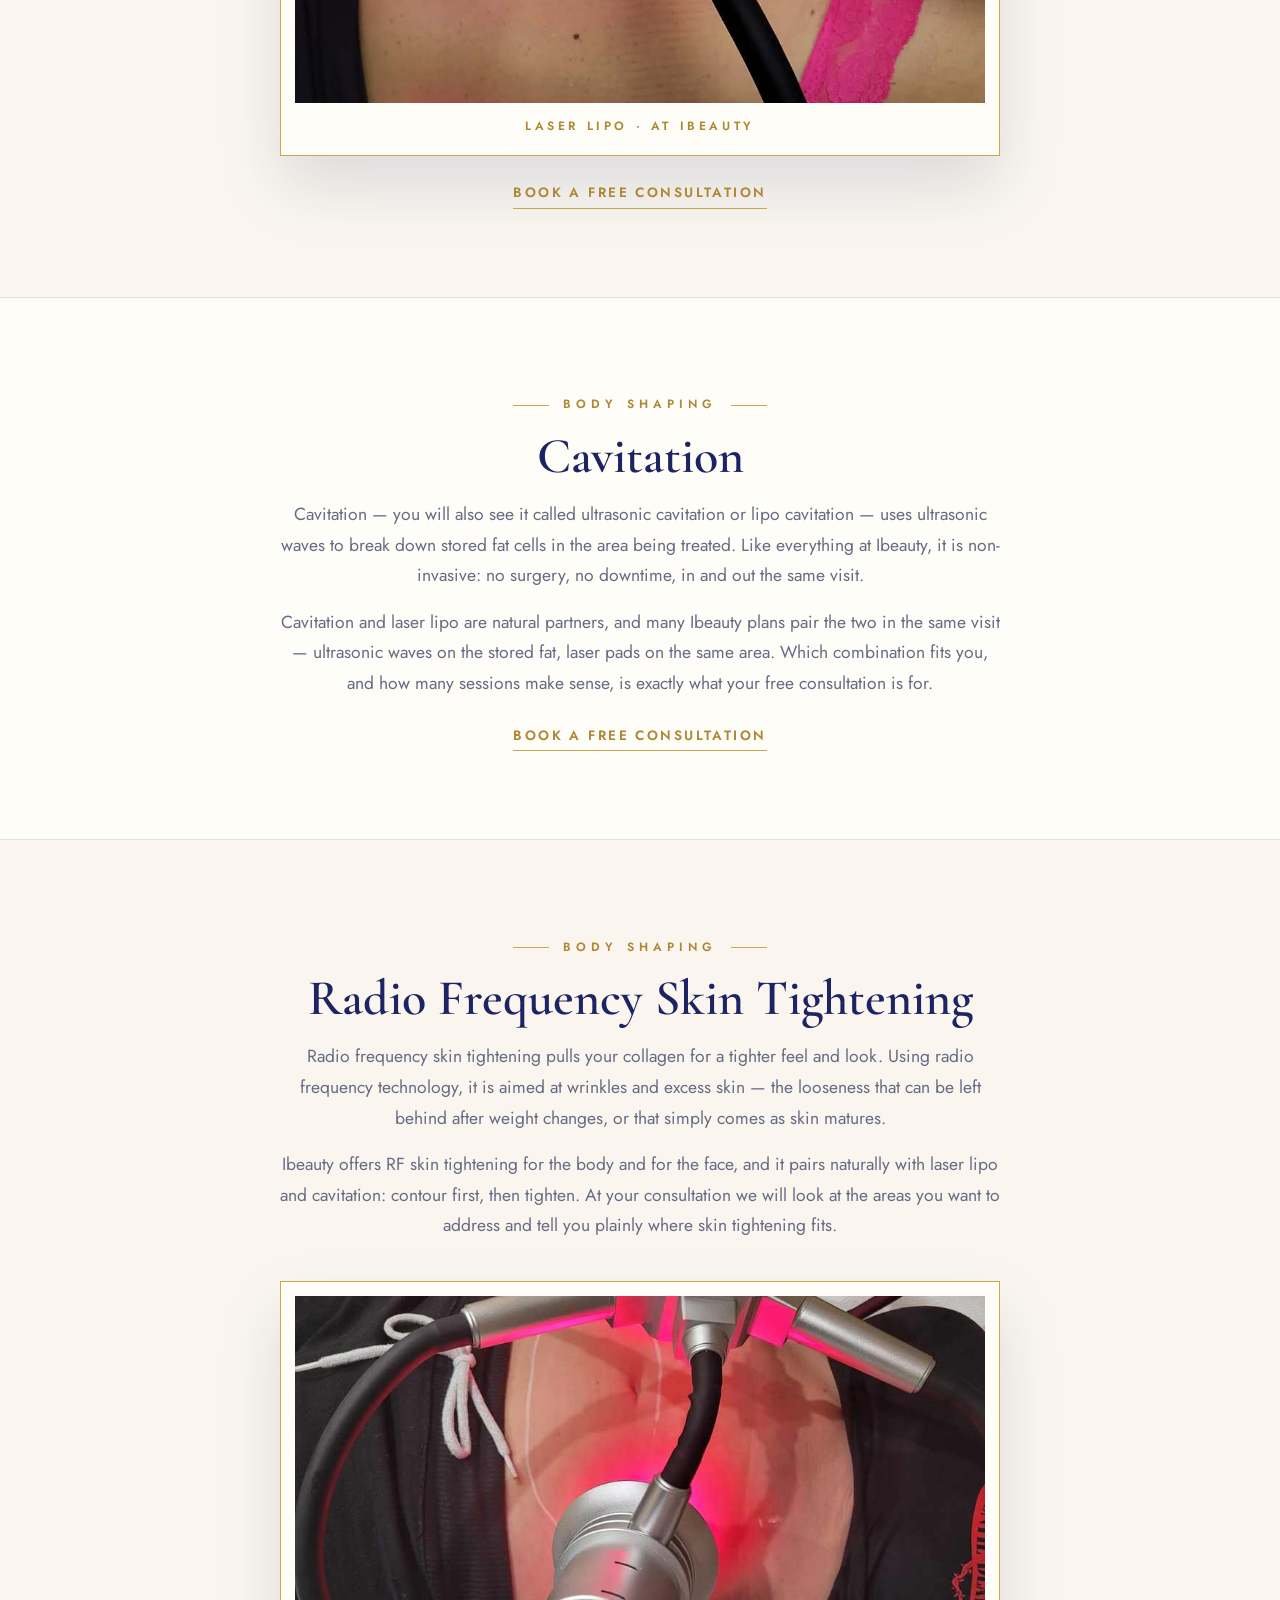
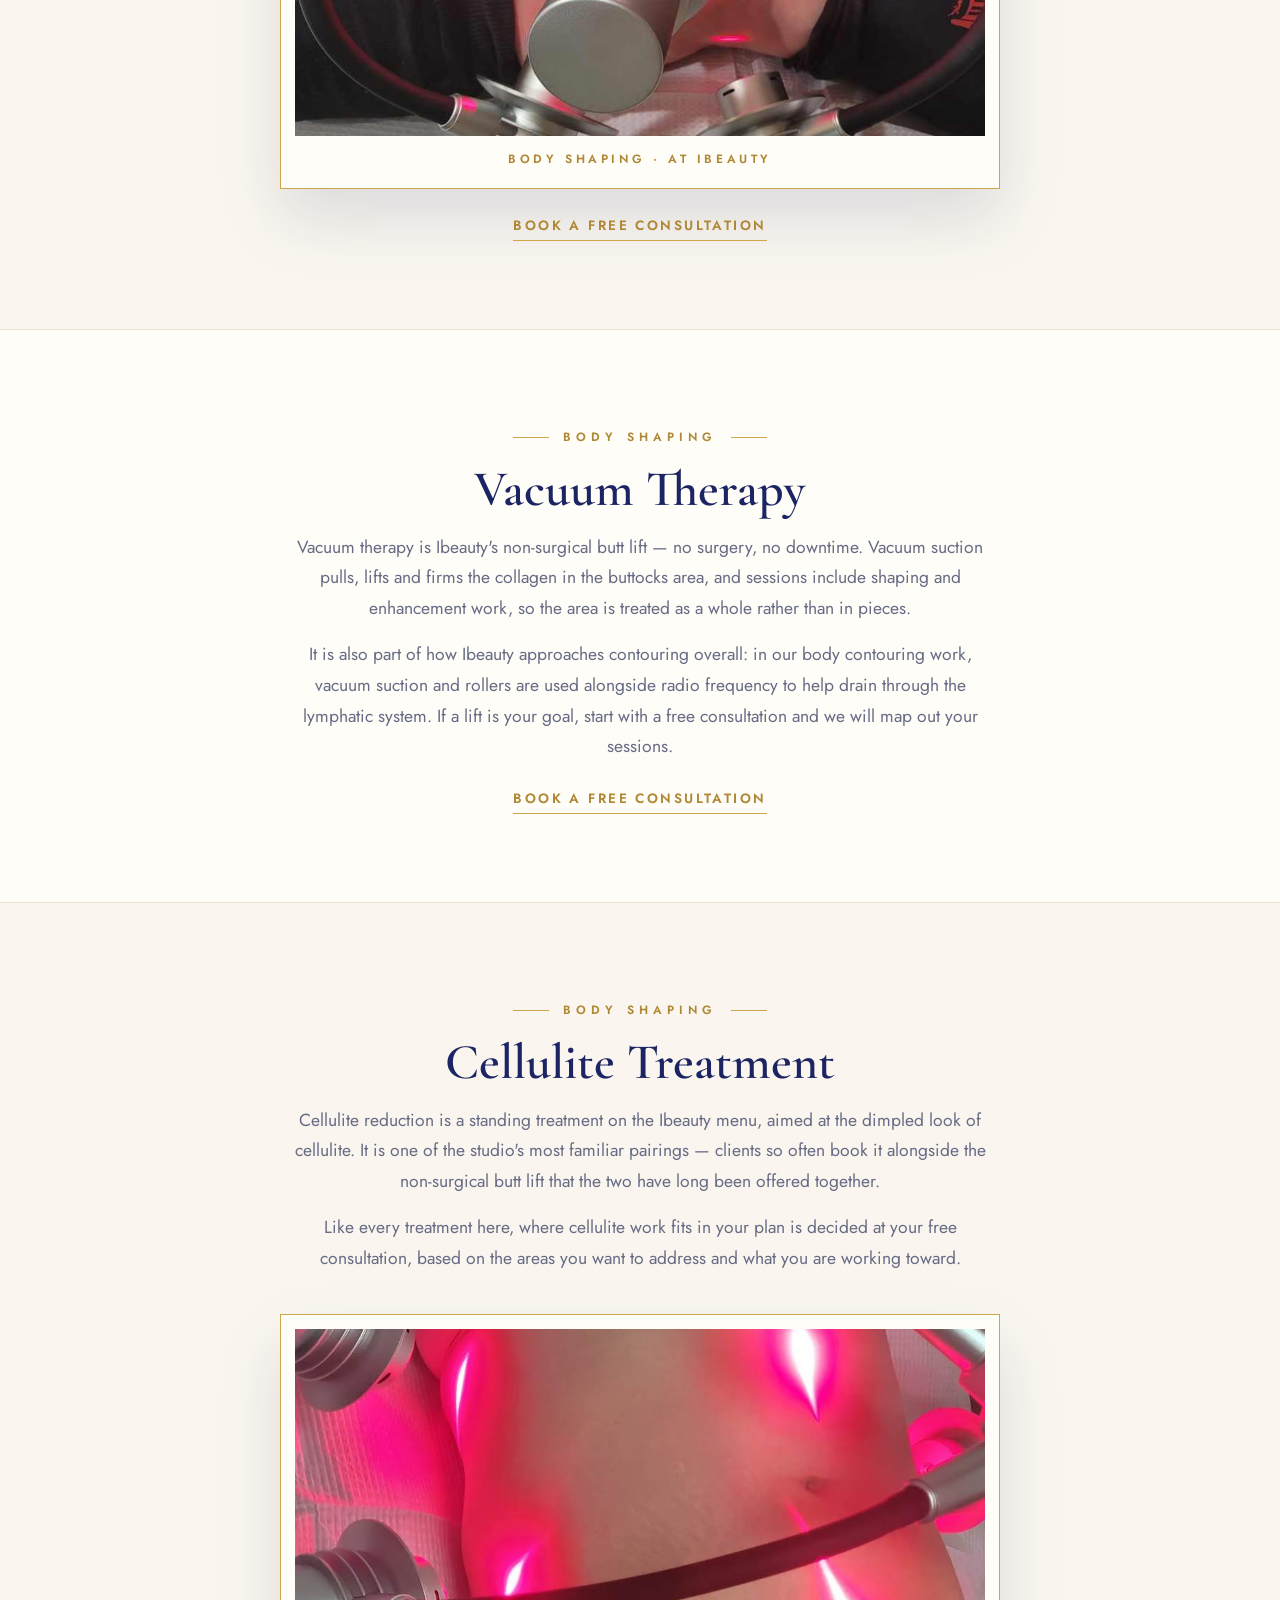
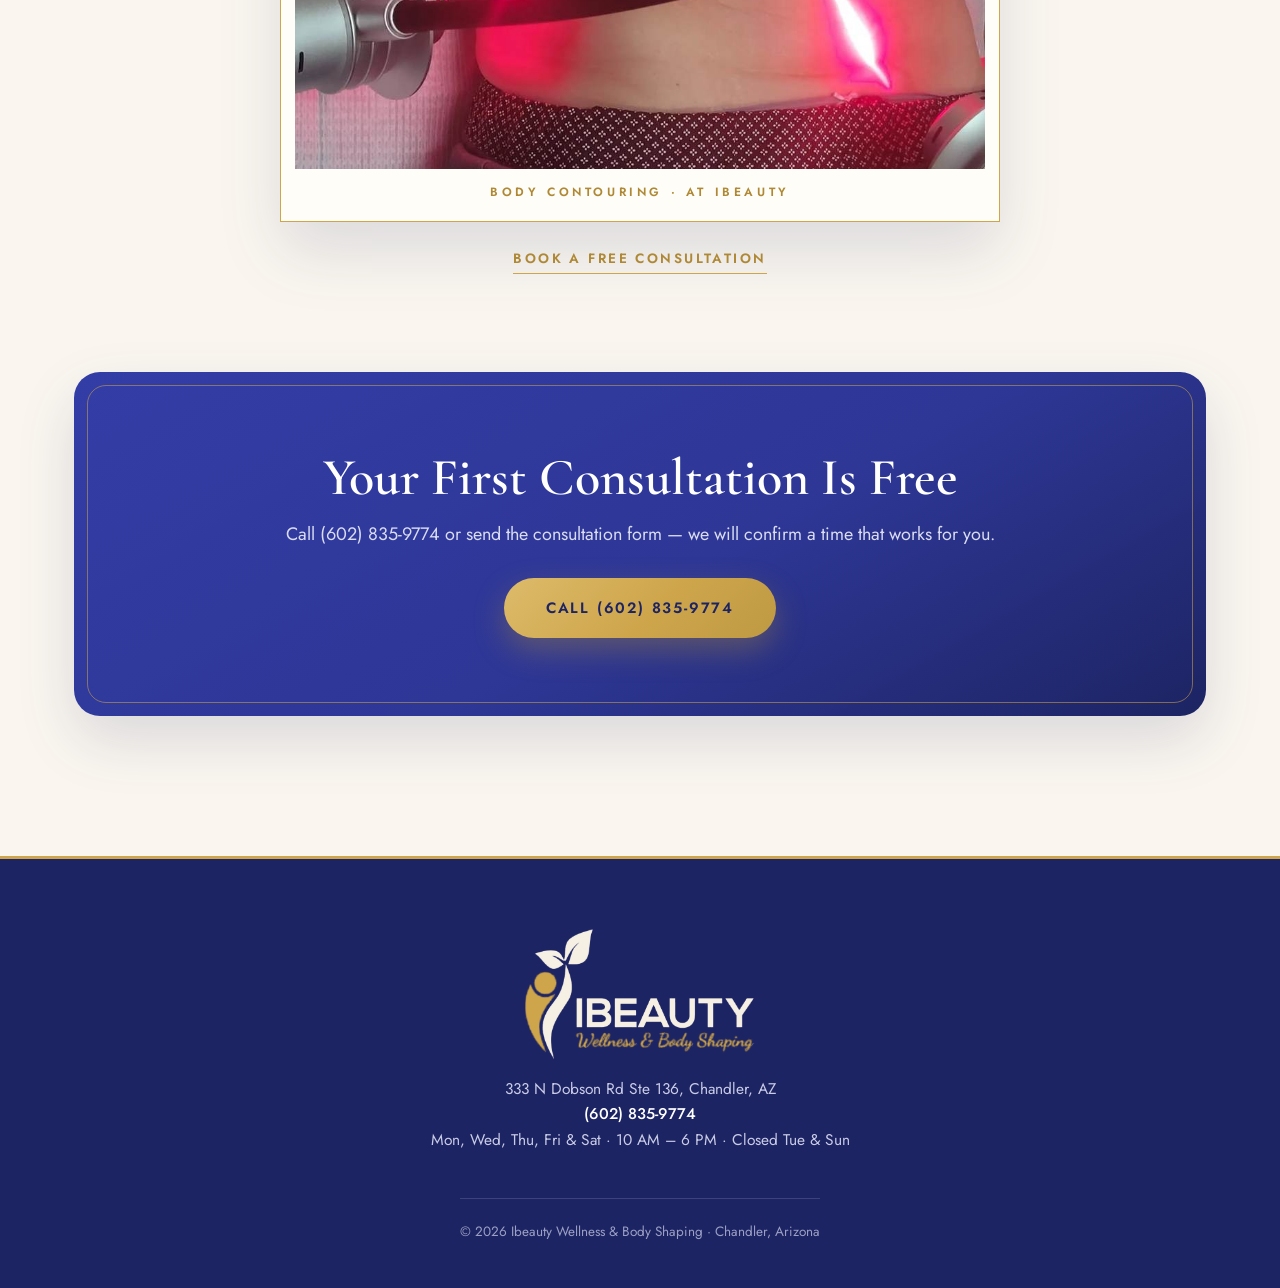
==== commit 367e4f11: "Hero cleanup: two-line headline, remove ghost word from all page heroes" ====
--- a/body-shaping.html
+++ b/body-shaping.html
@@ -28,7 +28,6 @@
 </header>
 
 <div class="page-hero">
-  <div class="hero-word" aria-hidden="true">Shaping</div>
   <div class="hero-media"><img src="photo-laser-session.jpg" alt="Laser lipo session in progress at Ibeauty Wellness in Chandler" fetchpriority="high"></div>
   <div class="hero-shade"></div>
   <div class="page-hero-in on-dark">
--- a/style.css
+++ b/style.css
@@ -273,13 +273,13 @@
   -webkit-text-stroke:1px rgba(174,136,52,.38);
 }
 .hero-grid{
-  position:relative;z-index:1;max-width:1240px;margin:0 auto;
-  padding:96px 24px 104px;display:grid;grid-template-columns:1.02fr .98fr;gap:64px;align-items:center;
+  position:relative;z-index:1;max-width:880px;margin:0 auto;
+  padding:110px 24px 118px;display:block;
 }
 .hero-copy{display:flex;flex-direction:column;align-items:center;gap:26px}
 .home .hero h1{color:var(--royal-deep);font-size:clamp(52px,6.4vw,96px);line-height:1.03}
 .home .hero h1 em{color:var(--gold-deep)}
-.home .hero-sub{color:#4A4E6B;font-size:20.5px;max-width:520px}
+.home .hero-sub{color:#4A4E6B;font-size:20.5px;max-width:640px}
 .home .pill{
   background:var(--paper);border:1px solid var(--gold);color:var(--royal-deep);
   box-shadow:0 10px 26px rgba(29,36,99,.08);backdrop-filter:none;
@@ -401,3 +401,36 @@
   .detail .dfig img{height:300px}
   .jumpnav{padding-top:26px}
 }
+
+/* ===== VARIANT A — full-bleed photo hero ===== */
+.home .hero{background:var(--royal-deep)}
+.home .hero-shade{background:linear-gradient(180deg,rgba(19,24,73,.66) 0%,rgba(29,36,99,.52) 46%,rgba(19,24,73,.90) 100%)}
+.home .hero-word{color:rgba(255,255,255,.05);-webkit-text-stroke:1px rgba(255,255,255,.38);z-index:1;top:50%;transform:translate(-50%,-54%);font-size:clamp(170px,25vw,360px)}
+.home .hero-grid{z-index:2;padding:130px 24px 138px}
+.home .hero .eyebrow{color:var(--gold-pale)}
+.home .hero h1{color:#fff}
+.home .hero h1 em{color:var(--gold-pale)}
+.home .hero-sub{color:#E7E9F6}
+.home .pill{background:rgba(19,24,73,.48);border-color:rgba(206,165,75,.75);color:#fff;box-shadow:none}
+.home .btn-line{border-color:#fff;color:#fff}
+.home .btn-line:hover{background:rgba(255,255,255,.14)}
+
+/* Hero ghost word layered into the headline (2026-11-16, Emmanuel) */
+@media (max-width:860px){
+  .home .hero-word{top:50%;transform:translate(-50%,-54%);font-size:clamp(120px,30vw,190px)}
+}
+
+/* Hero stack spacing — headings follow one under another, nothing squished (2026-11-16, Emmanuel) */
+.home .hero h1{line-height:1.18}
+.home .eyebrow{margin-bottom:26px}
+.home .hero .sub{margin-top:30px;line-height:1.65}
+.home .hero .pill{margin-top:30px}
+.home .hero .cta-row{margin-top:36px}
+
+/* PREMIUM HERO PASS (2026-11-16, Emmanuel: ghost word tamed, photo breathes, stack tightened) */
+.home .hero-media::after{background:linear-gradient(180deg,rgba(23,18,54,.40),rgba(23,18,54,.26) 46%,rgba(23,18,54,.50))}
+.home .hero-word{top:33%;transform:translate(-50%,-50%);font-size:clamp(110px,14.5vw,225px);color:rgba(255,255,255,.028);-webkit-text-stroke:1px rgba(255,255,255,.20)}
+.home .hero h1{line-height:1.12;font-size:clamp(48px,5.7vw,82px)}
+@media (max-width:860px){
+  .home .hero-word{top:30%;font-size:clamp(96px,26vw,150px)}
+}
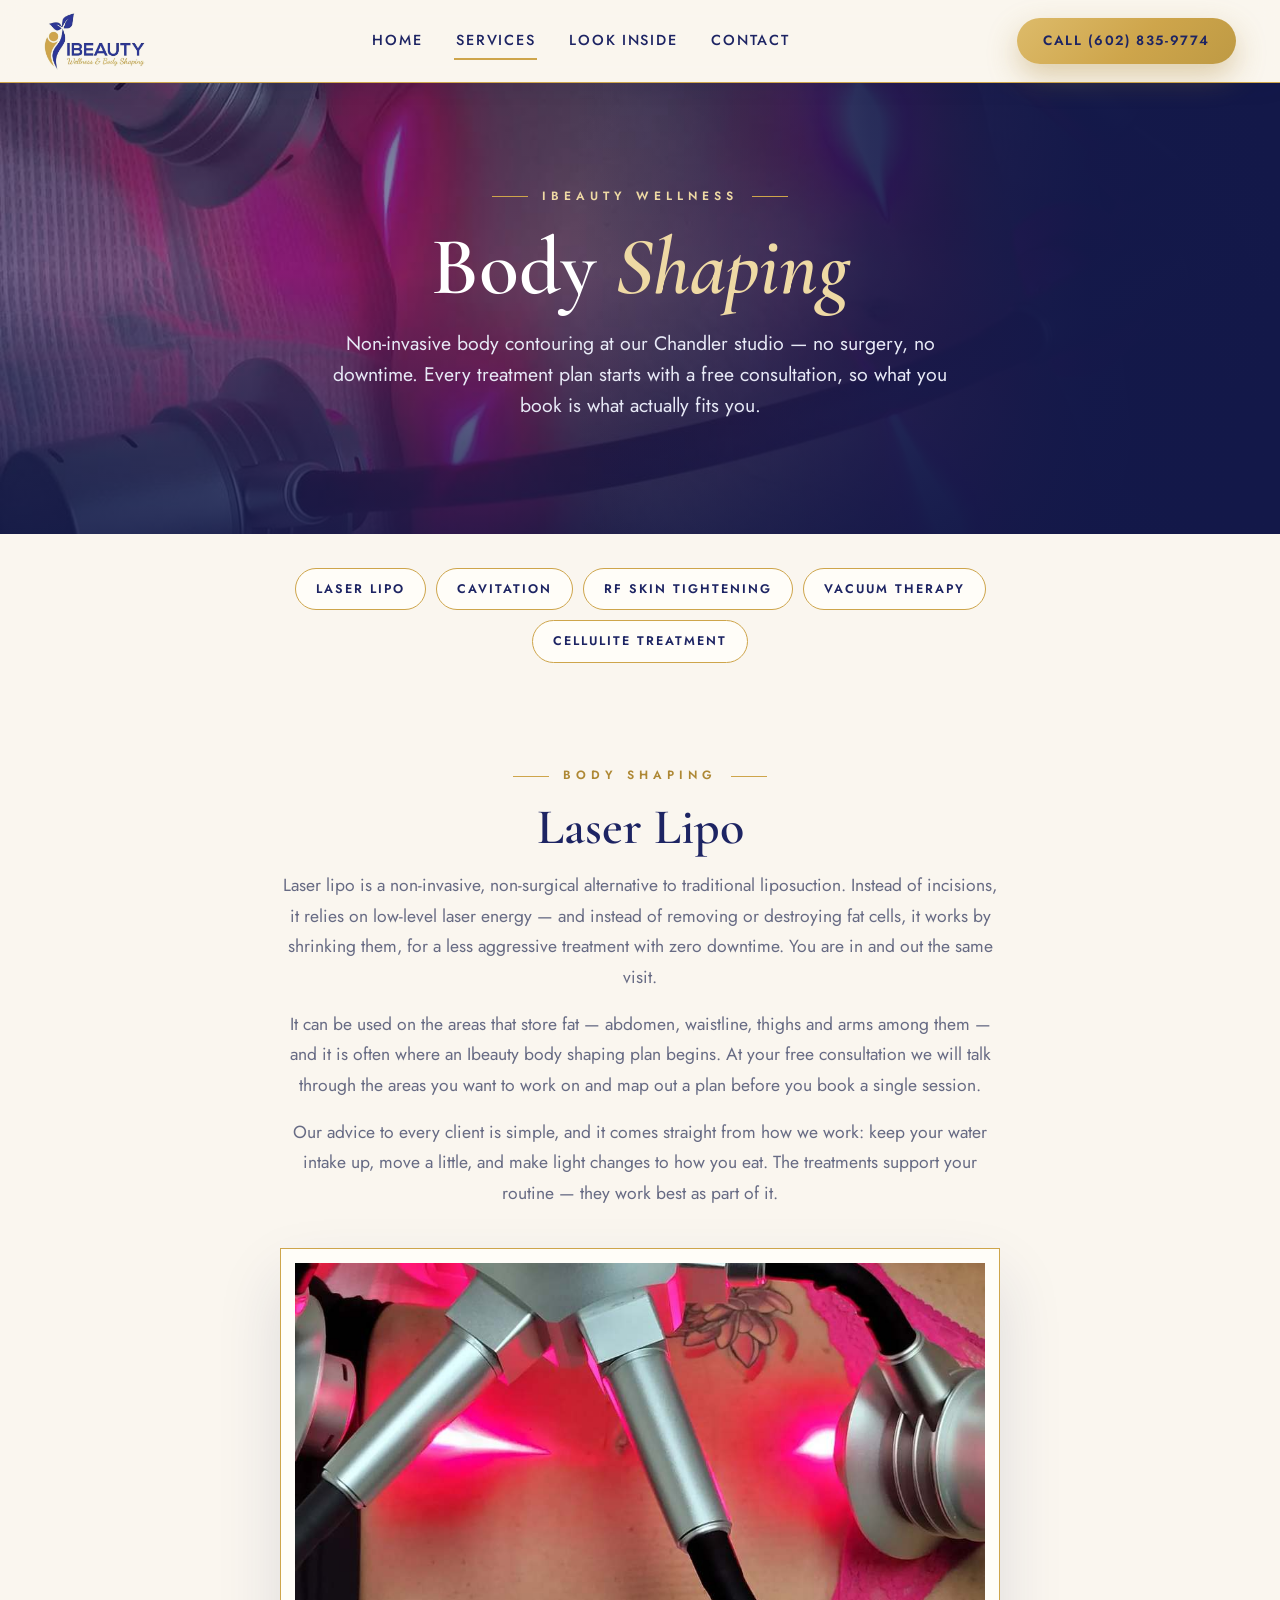
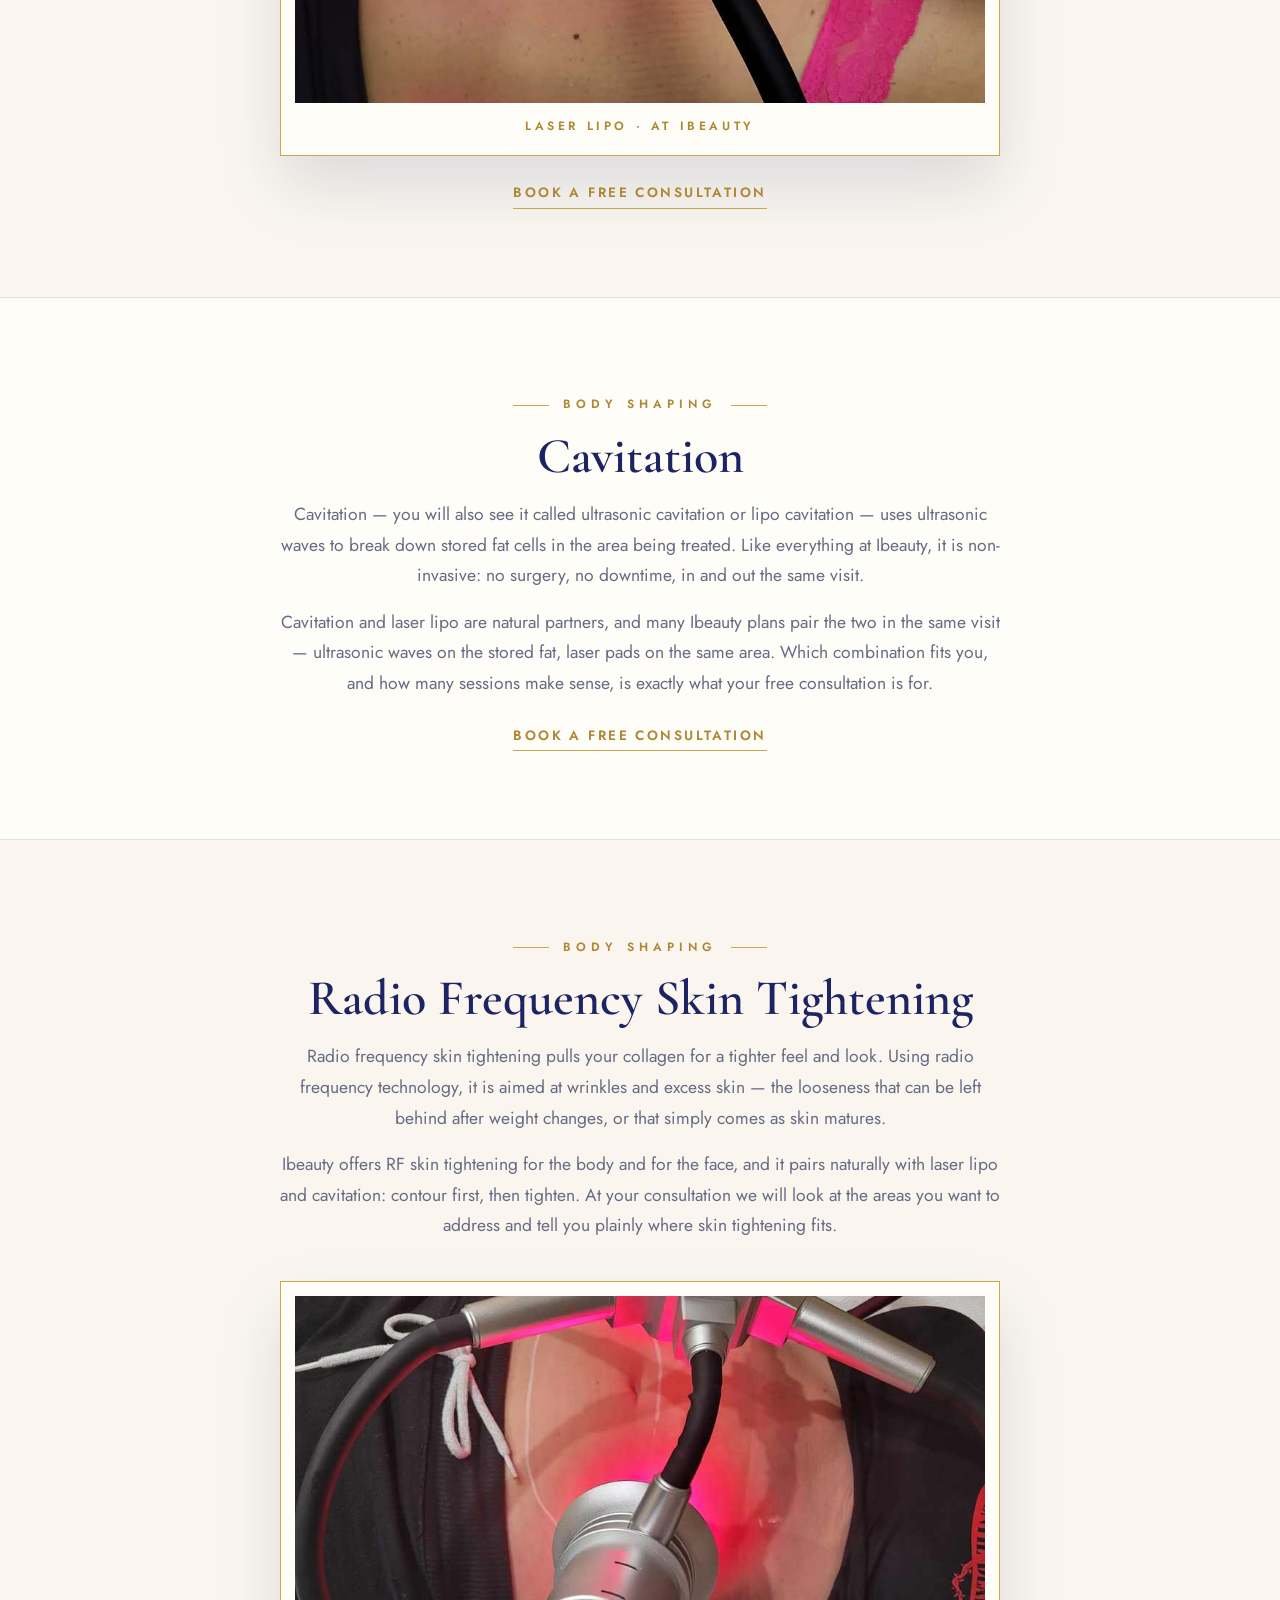
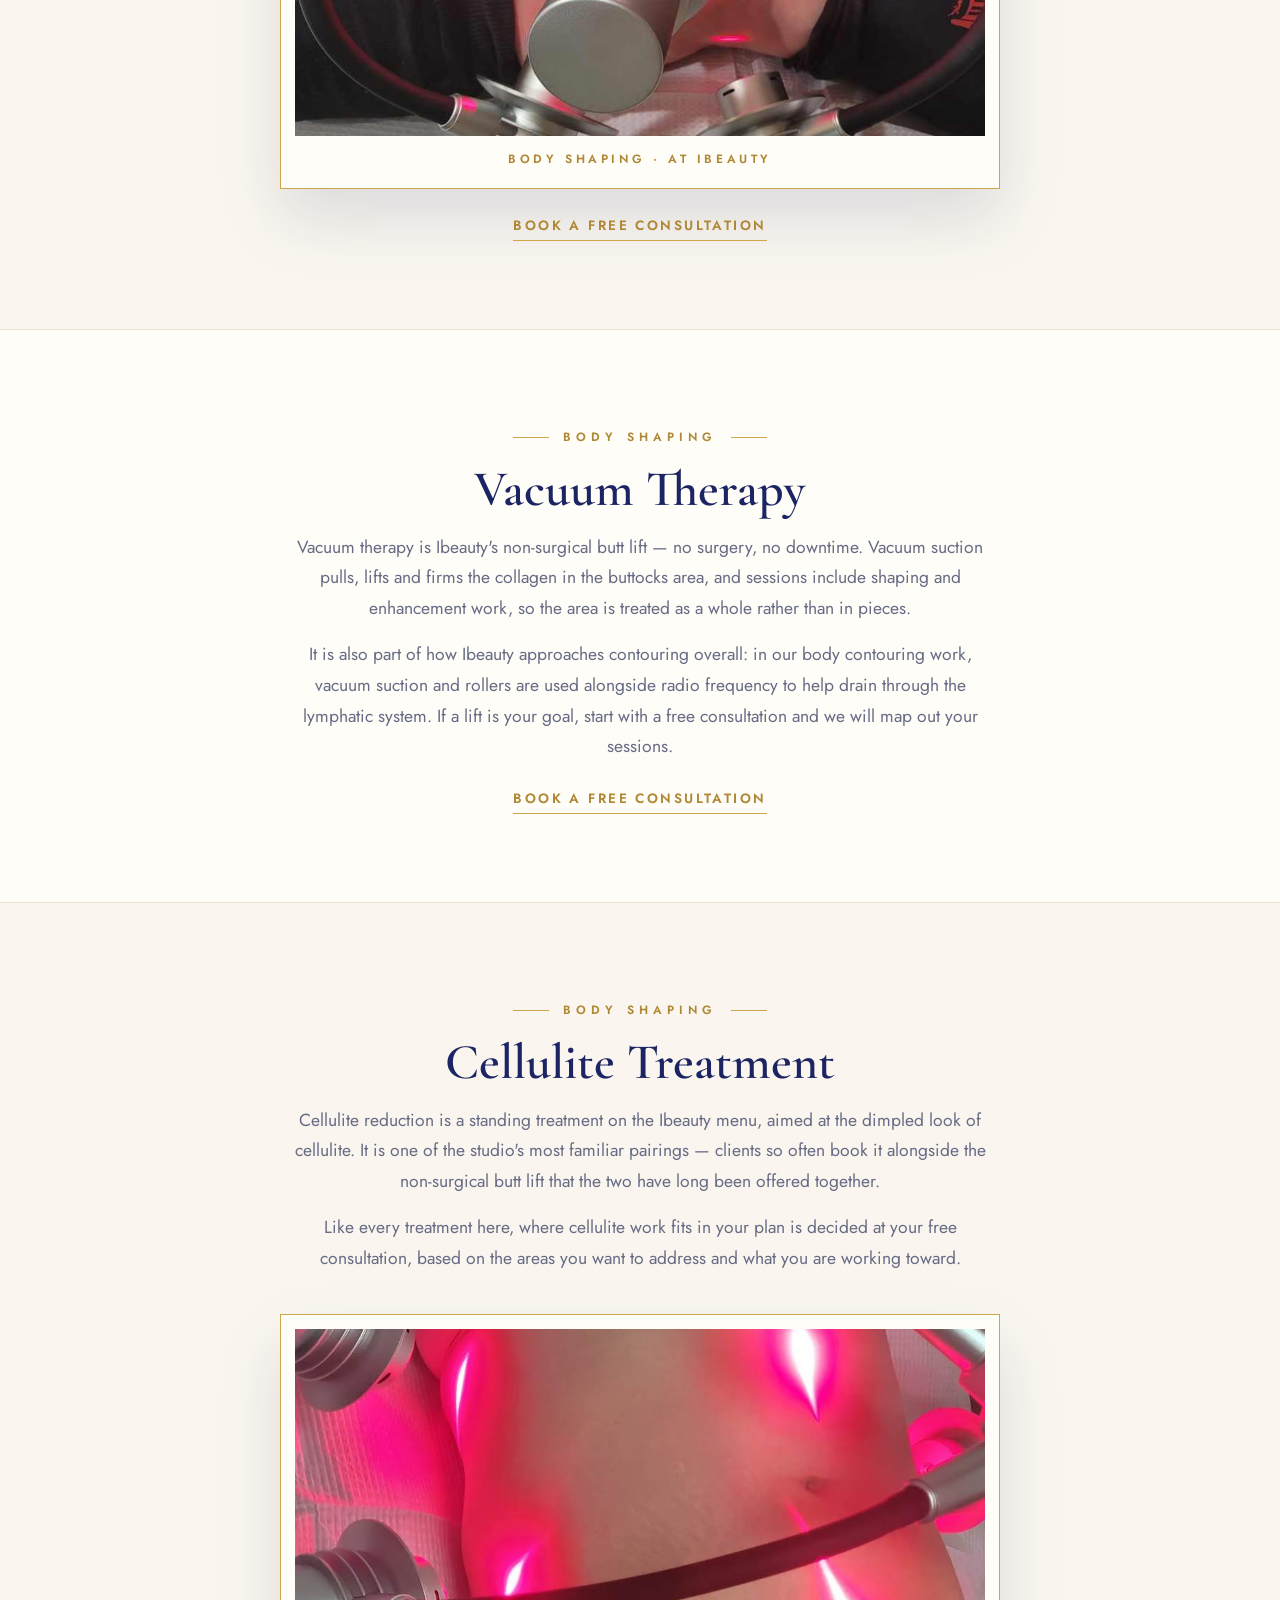
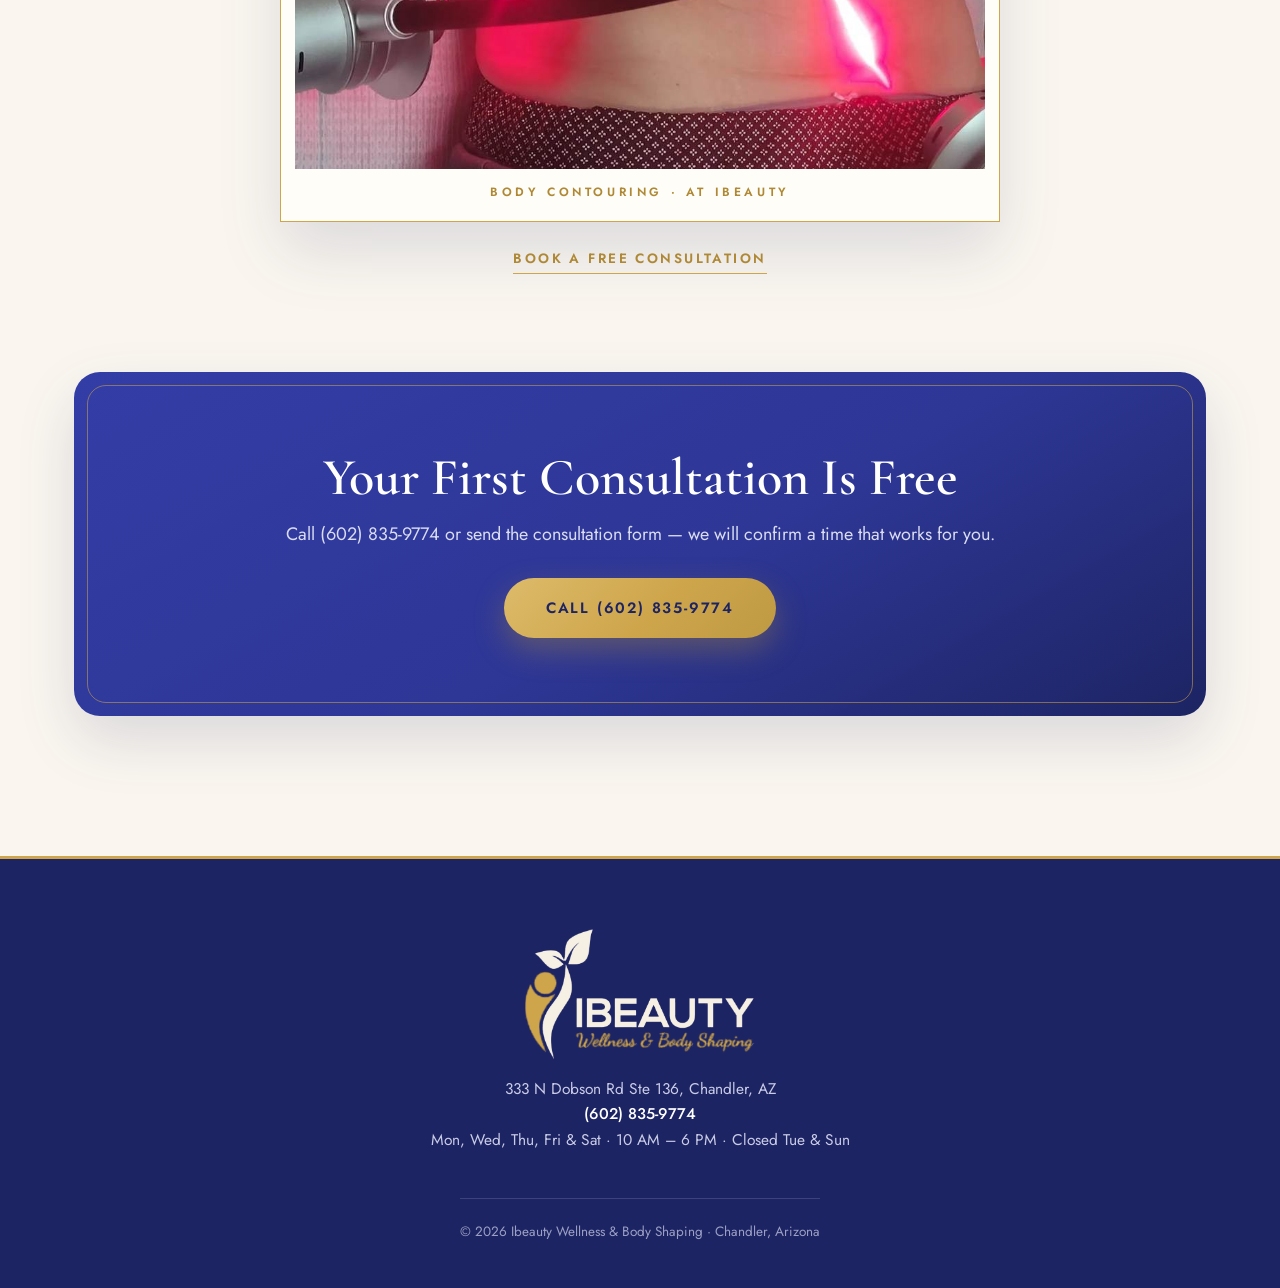
==== commit 5dff6e28: "Add Look Inside page, nav update, photo crops" ====
--- a/body-shaping.html
+++ b/body-shaping.html
@@ -21,6 +21,7 @@
     <nav>
       <a href="index.html">Home</a>
       <a href="services.html" class="active">Services</a>
+      <a href="look-inside.html">Look Inside</a>
       <a href="contact.html">Contact</a>
     </nav>
     <a class="btn header-call" href="tel:+16028359774">Call (602) 835-9774</a>
--- a/style.css
+++ b/style.css
@@ -434,3 +434,12 @@
 @media (max-width:860px){
   .home .hero-word{top:30%;font-size:clamp(96px,26vw,150px)}
 }
+
+/* Services marquee — rotating banner under the hero (Emmanuel, 2026-11-17) */
+.svc-marquee{background:var(--royal-deep);border-bottom:2px solid var(--gold);overflow:hidden;padding:16px 0;position:relative;z-index:1}
+.svc-track{display:flex;width:max-content;align-items:center;gap:34px;white-space:nowrap;animation:svc-scroll 36s linear infinite}
+.svc-marquee:hover .svc-track{animation-play-state:paused}
+.svc-track span{color:#F4EFE3;font-size:15px;letter-spacing:.22em;text-transform:uppercase}
+.svc-track i{color:var(--gold);font-style:normal;font-size:10px}
+@keyframes svc-scroll{from{transform:translateX(0)}to{transform:translateX(-50%)}}
+@media (prefers-reduced-motion: reduce){.svc-track{animation:none;flex-wrap:wrap;justify-content:center;width:auto;white-space:normal}}
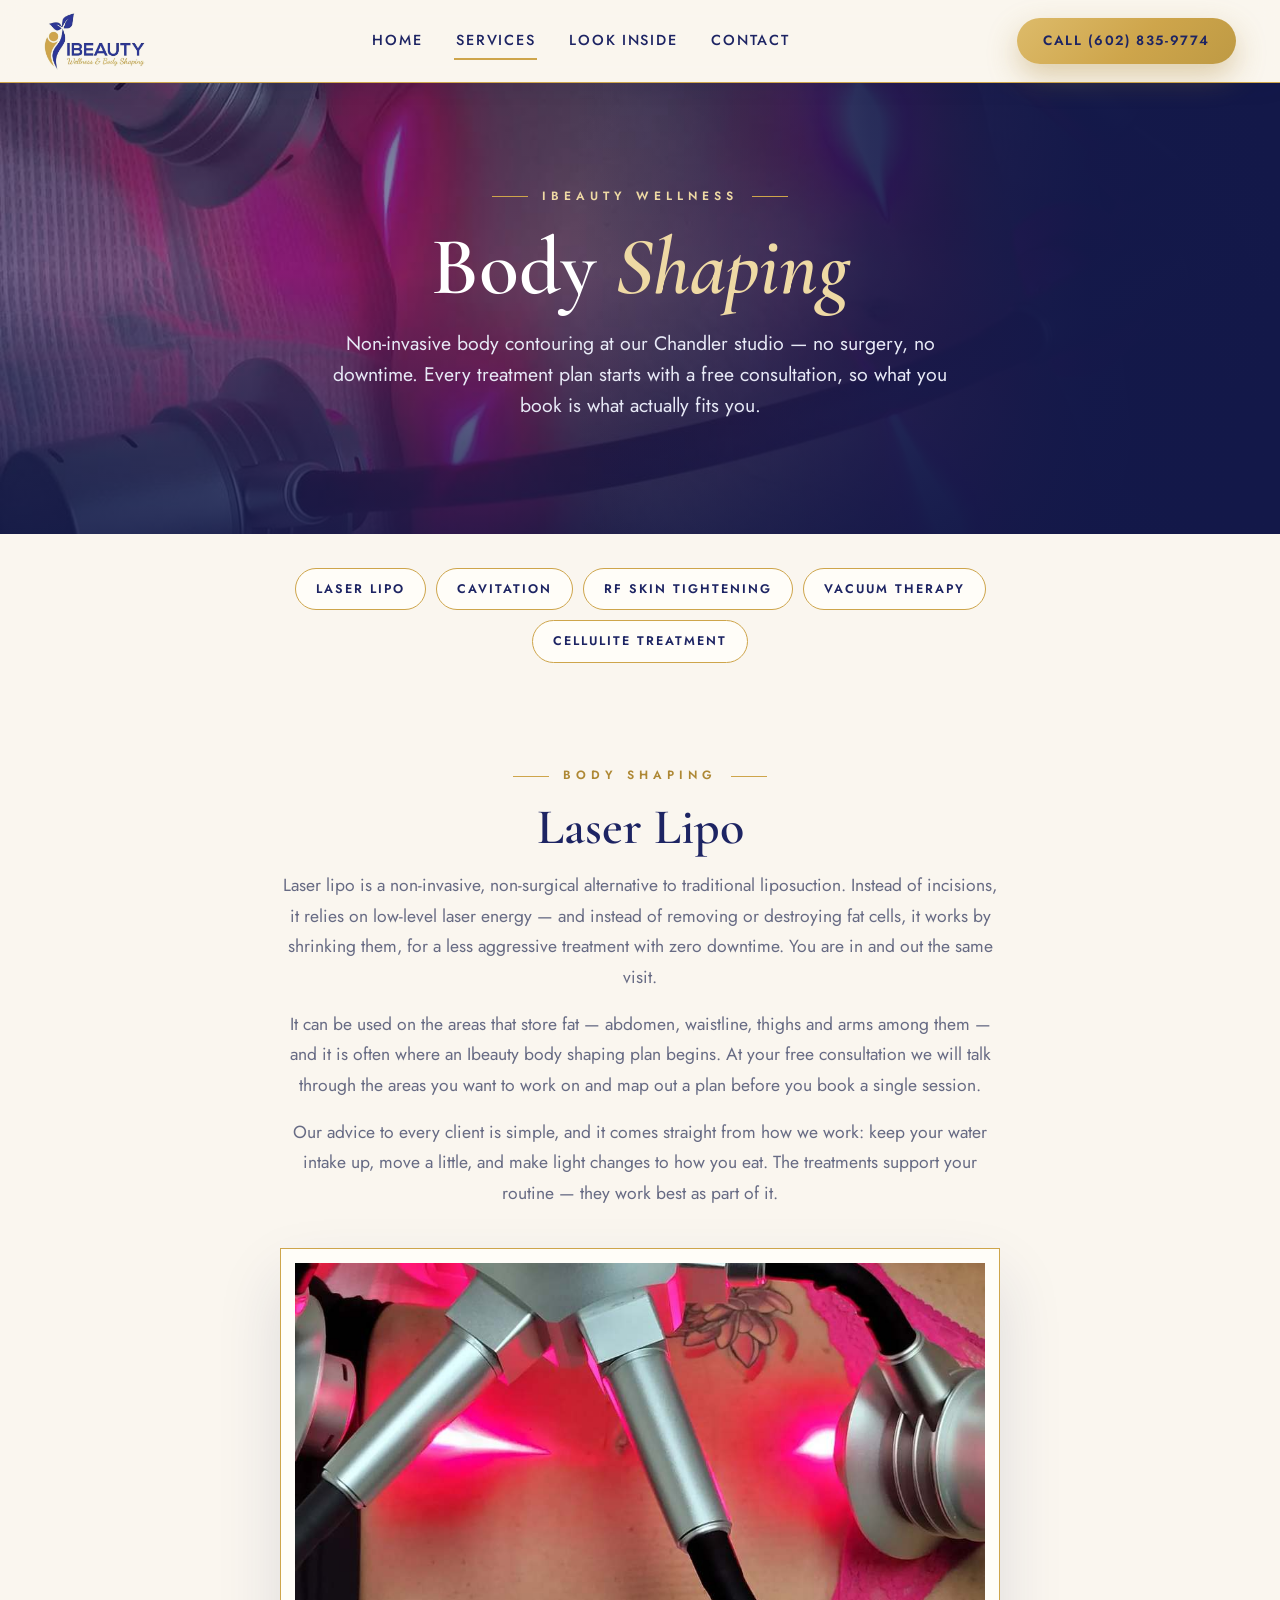
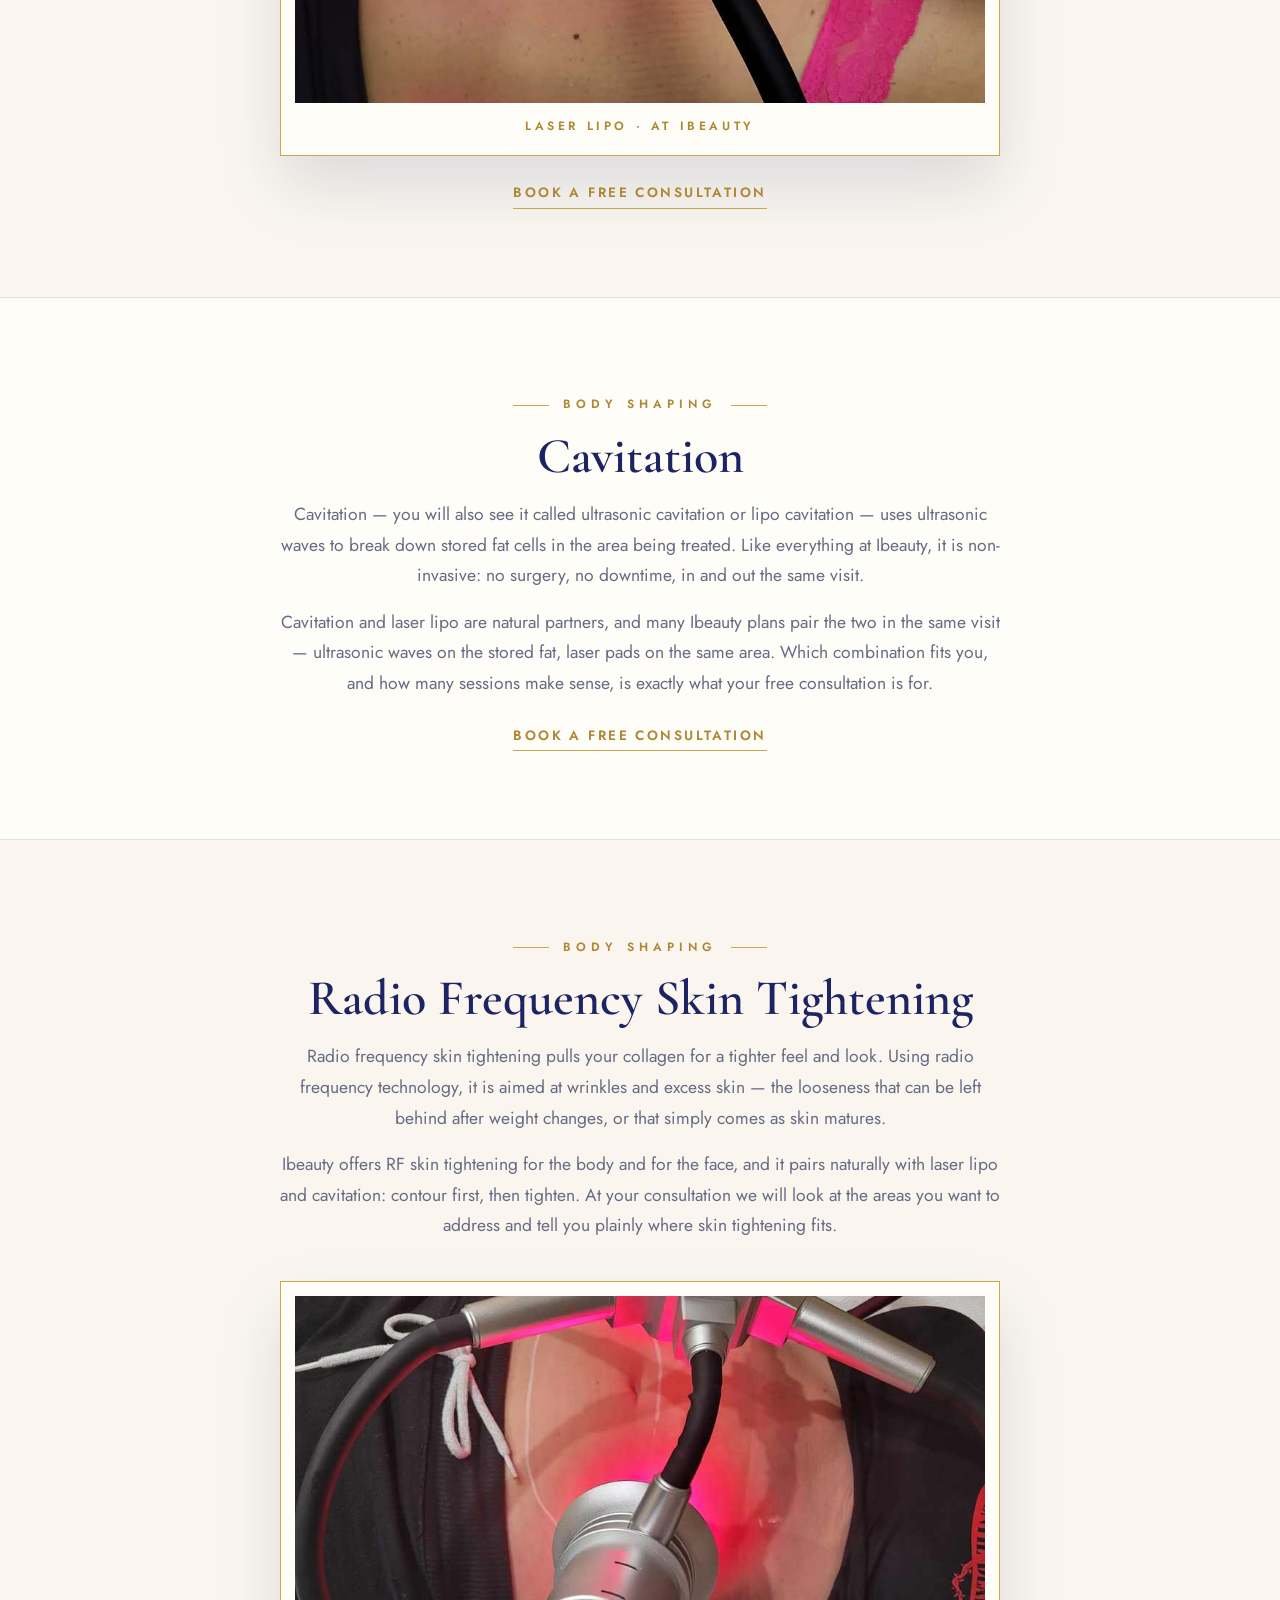
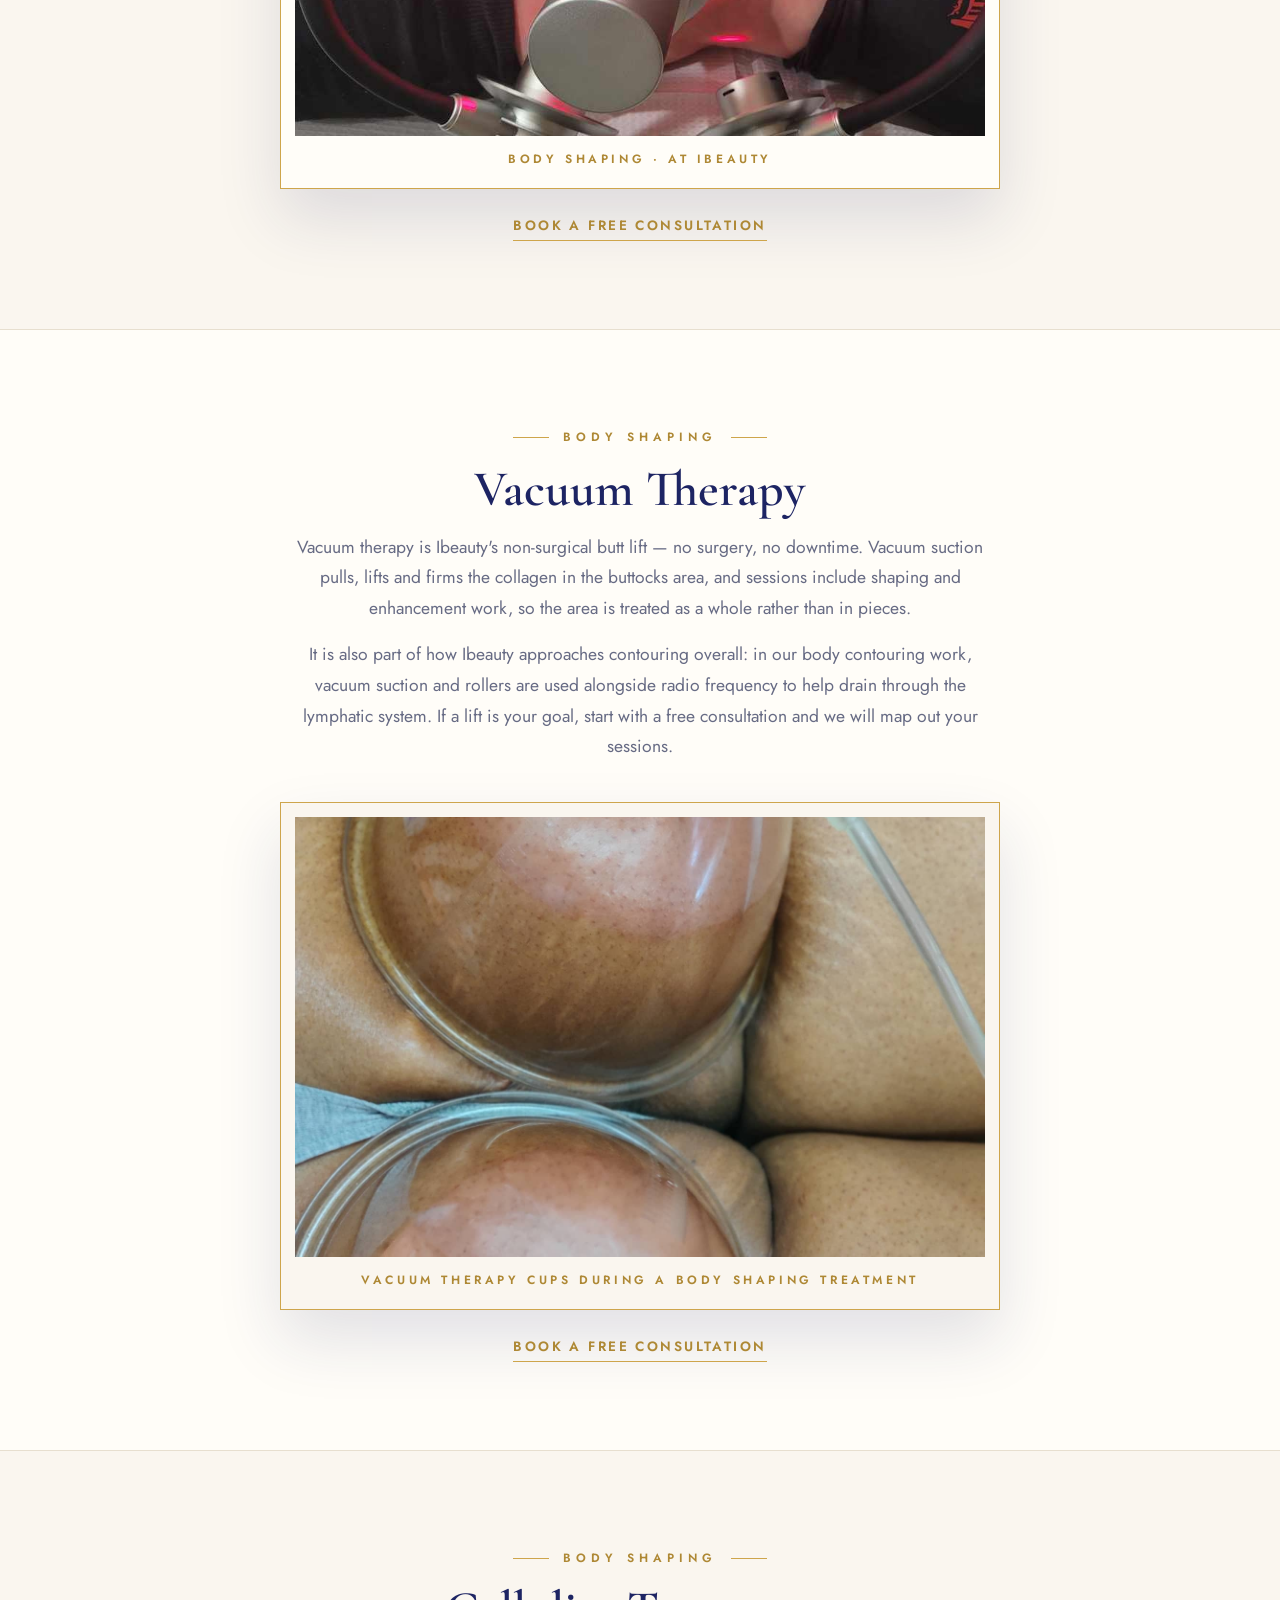
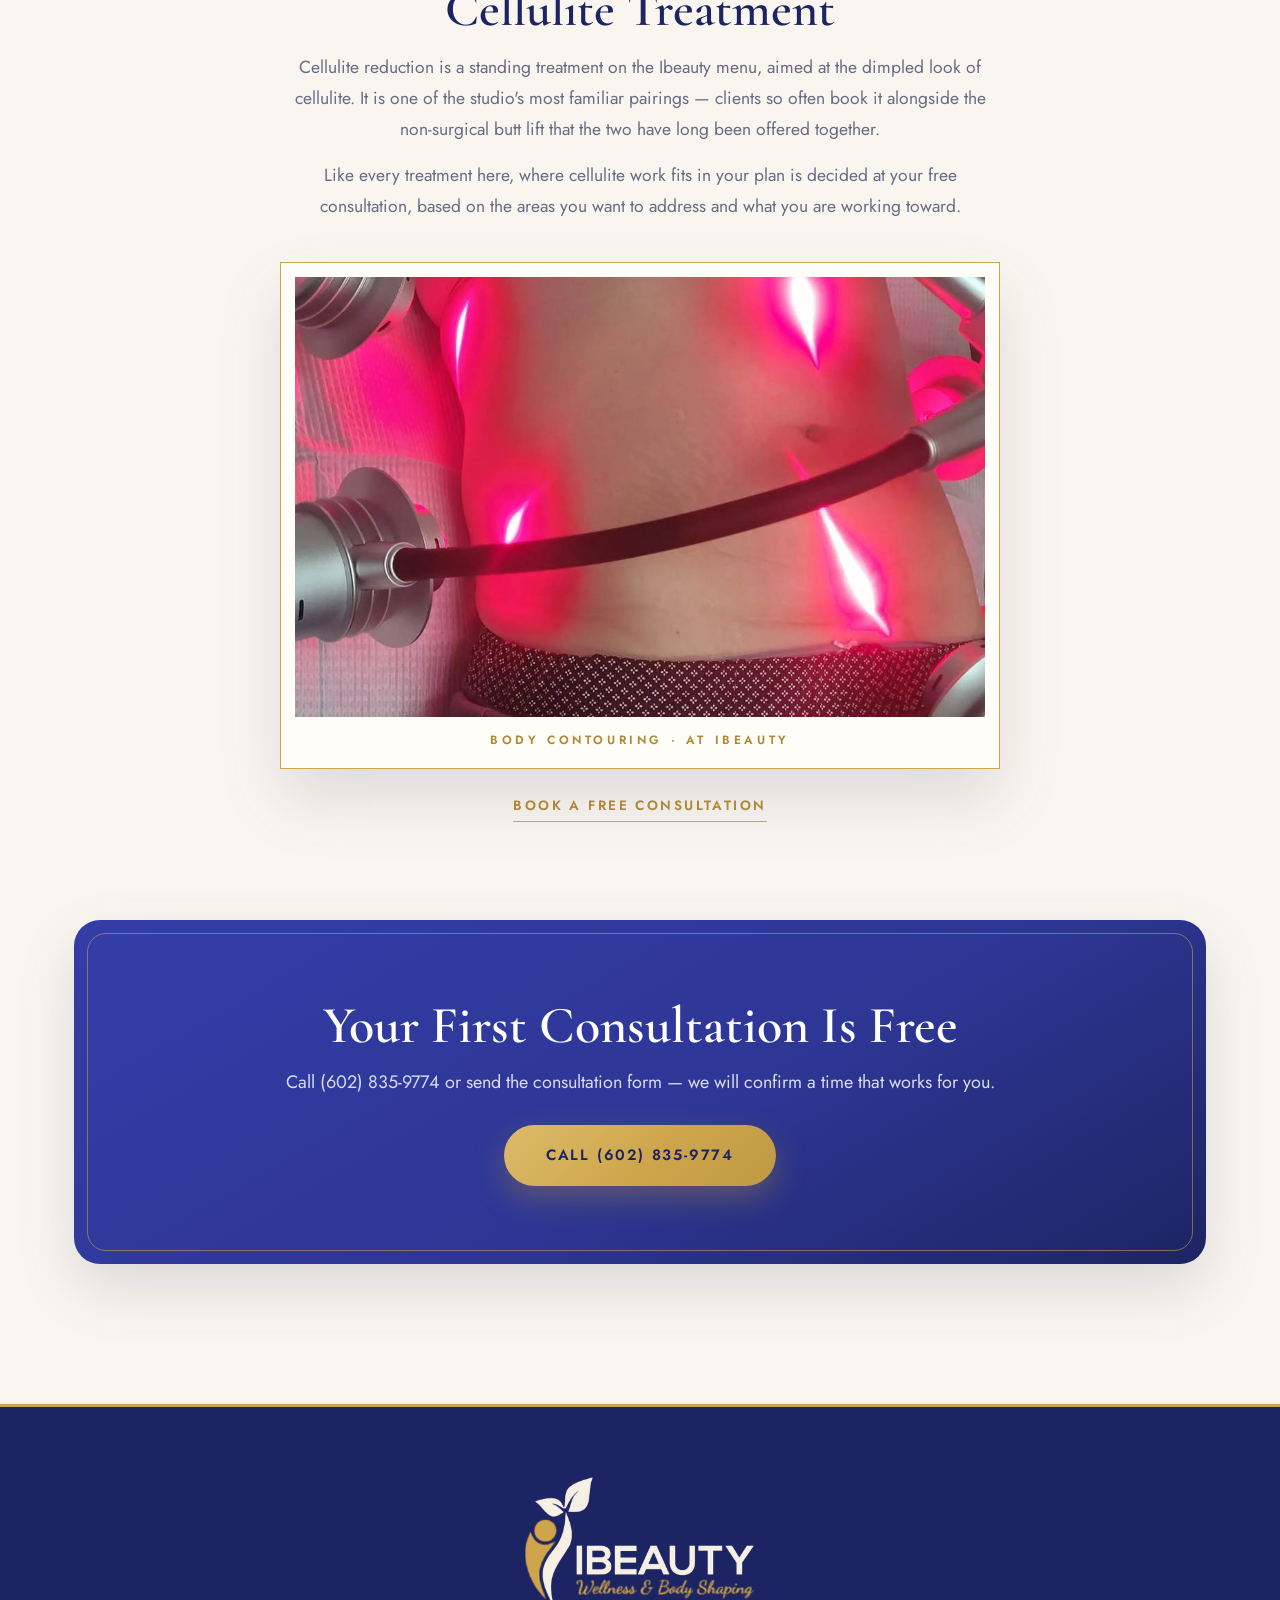
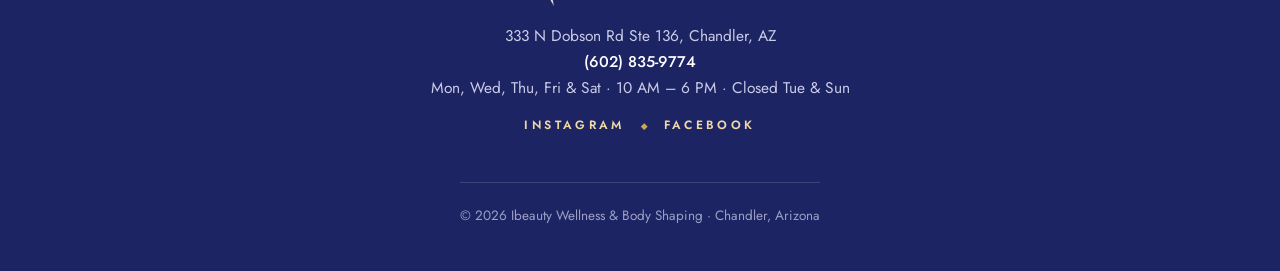
==== commit 4509015f: "Real photos for service cards, social links, vacuum therapy photo" ====
--- a/body-shaping.html
+++ b/body-shaping.html
@@ -91,6 +91,10 @@
     <h2>Vacuum Therapy</h2>
     <p>Vacuum therapy is Ibeauty's non-surgical butt lift — no surgery, no downtime. Vacuum suction pulls, lifts and firms the collagen in the buttocks area, and sessions include shaping and enhancement work, so the area is treated as a whole rather than in pieces.</p>
     <p>It is also part of how Ibeauty approaches contouring overall: in our body contouring work, vacuum suction and rollers are used alongside radio frequency to help drain through the lymphatic system. If a lift is your goal, start with a free consultation and we will map out your sessions.</p>
+    <figure class="dfig">
+      <img src="treatment-vacuum.jpg" alt="Vacuum therapy cups in use during a body shaping treatment at Ibeauty Wellness" loading="lazy">
+      <figcaption>Vacuum therapy cups during a body shaping treatment</figcaption>
+    </figure>
     <a class="textlink" href="contact.html#consult">Book a Free Consultation</a>
   </div>
 </section>
@@ -125,6 +129,9 @@
     <p>333 N Dobson Rd Ste 136, Chandler, AZ<br>
     <a href="tel:+16028359774">(602) 835-9774</a><br>
     Mon, Wed, Thu, Fri &amp; Sat · 10 AM – 6 PM · Closed Tue &amp; Sun</p>
+    <div class="foot-social">
+      <a href="https://www.instagram.com/ibeautywellbody/" target="_blank" rel="noopener">Instagram</a><i>◆</i><a href="https://www.facebook.com/ibeautywellbody" target="_blank" rel="noopener">Facebook</a>
+    </div>
     <div class="fine">© 2026 Ibeauty Wellness &amp; Body Shaping · Chandler, Arizona</div>
   </div>
 </footer>
--- a/style.css
+++ b/style.css
@@ -216,6 +216,10 @@
 footer p{font-size:15.5px}
 footer a{color:#fff;font-weight:500}
 footer .fine{border-top:1px solid rgba(255,255,255,.14);margin-top:30px;padding-top:22px;font-size:13.5px;color:#9BA0C4;max-width:1180px;margin-left:auto;margin-right:auto}
+footer .foot-social{display:flex;align-items:center;justify-content:center;gap:16px}
+footer .foot-social a{color:var(--gold-pale);font-size:12px;font-weight:600;letter-spacing:.28em;text-transform:uppercase}
+footer .foot-social a:hover{color:#fff}
+footer .foot-social i{color:var(--gold);font-style:normal;font-size:9px}
 
 /* Mobile sticky bar */
 .mobile-bar{display:none}
